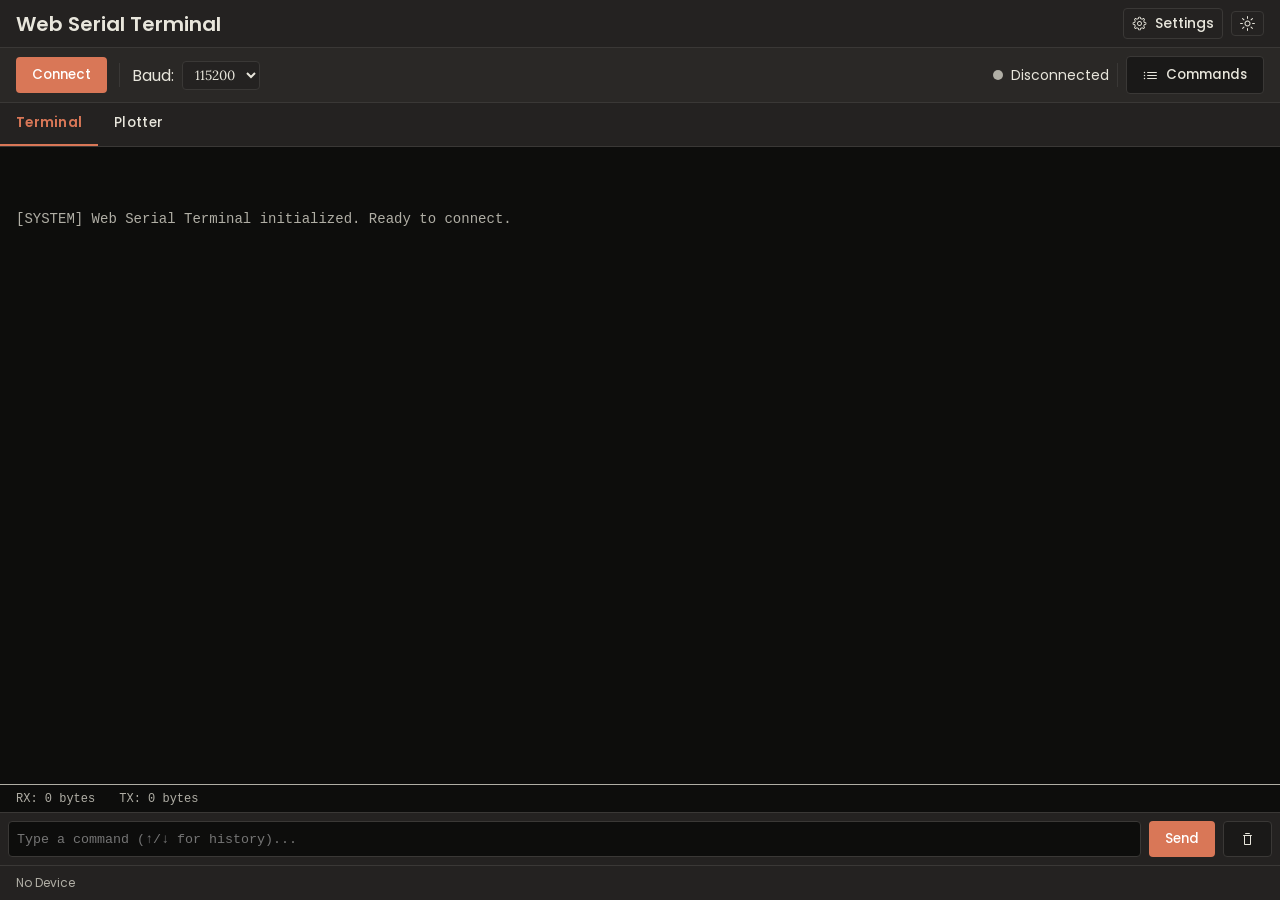
==== index.html @ 29dee123 "feat: add serial plotter functionality and theme toggle - Implemented a new PlotterRenderer class fo" ====
<!doctype html>
<html lang="en">
  <head>
    <meta charset="UTF-8" />
    <meta name="viewport" content="width=device-width, initial-scale=1.0" />
    <title>Web Serial Terminal</title>
    <link
      href="https://fonts.googleapis.com/css2?family=Lora:wght@400;500&family=Poppins:wght@400;500;600;700&display=swap"
      rel="stylesheet"
    />
    <link rel="stylesheet" href="styles/themes.css" />
    <link rel="stylesheet" href="styles/main.css" />

    <!-- PWA Manifest and Meta Tags -->
    <link rel="manifest" href="manifest.json" />
    <meta name="theme-color" content="#1a1a1a" />
    <meta
      name="description"
      content="A modern, browser-based terminal interface for serial communication using the Web Serial API"
    />
    <meta name="mobile-web-app-capable" content="yes" />
    <meta name="apple-mobile-web-app-capable" content="yes" />
    <meta
      name="apple-mobile-web-app-status-bar-style"
      content="black-translucent"
    />
    <meta name="apple-mobile-web-app-title" content="Serial Terminal" />

    <!-- Favicon Links -->
    <link rel="icon" type="image/x-icon" href="icons/favicon.ico" />
    <link
      rel="icon"
      type="image/png"
      sizes="16x16"
      href="icons/favicon-16x16.png"
    />
    <link
      rel="icon"
      type="image/png"
      sizes="32x32"
      href="icons/favicon-32x32.png"
    />
    <link rel="apple-touch-icon" href="icons/apple-touch-icon.png" />
    <link
      rel="icon"
      type="image/png"
      sizes="192x192"
      href="icons/android-chrome-192x192.png"
    />
    <link
      rel="icon"
      type="image/png"
      sizes="512x512"
      href="icons/android-chrome-512x512.png"
    />
  </head>
  <body>
    <div id="unsupported-banner" class="hidden">
      Sorry, your browser does not support the Web Serial API. Please use
      Chrome, Edge, or Opera on a desktop.
    </div>

    <div class="app-container">
      <!-- Header -->
      <header class="app-header">
        <div class="brand">
          <h1>Web Serial Terminal</h1>
        </div>
        <div class="header-actions">
          <!-- <button id="btn-install-pwa" title="Install App" class="hidden">
            ⬇️ Install
          </button> -->
          <button
            id="btn-settings-toggle"
            title="Toggle Settings"
            class="header-text-button"
          >
            <svg
              width="15"
              height="15"
              viewBox="0 0 15 15"
              fill="none"
              xmlns="http://www.w3.org/2000/svg"
            >
              <path
                d="M7.07095 0.650238C6.67391 0.650238 6.32977 0.925096 6.24198 1.31231L6.0039 2.36247C5.6249 2.47269 5.26335 2.62363 4.92436 2.81013L4.01335 2.23585C3.67748 2.02413 3.23978 2.07312 2.95903 2.35386L2.35294 2.95996C2.0722 3.2407 2.0232 3.6784 2.23493 4.01427L2.80942 4.92561C2.62307 5.2645 2.47227 5.62594 2.36216 6.00481L1.31209 6.24287C0.924883 6.33065 0.650024 6.6748 0.650024 7.07183V7.92897C0.650024 8.32601 0.924883 8.67015 1.31209 8.75794L2.36228 8.99603C2.47246 9.375 2.62335 9.73652 2.80979 10.0755L2.2354 10.9867C2.02367 11.3225 2.07267 11.7602 2.35341 12.041L2.95951 12.6471C3.24025 12.9278 3.67795 12.9768 4.01382 12.7651L4.92506 12.1907C5.26384 12.377 5.62516 12.5278 6.0039 12.6379L6.24198 13.6881C6.32977 14.0753 6.67391 14.3502 7.07095 14.3502H7.92809C8.32512 14.3502 8.66927 14.0753 8.75705 13.6881L8.99505 12.6383C9.37411 12.5282 9.73573 12.3773 10.0748 12.1909L10.986 12.7653C11.3218 12.977 11.7595 12.928 12.0403 12.6473L12.6464 12.0412C12.9271 11.7604 12.9761 11.3227 12.7644 10.9869L12.1902 10.076C12.3768 9.73688 12.5278 9.37515 12.638 8.99596L13.6879 8.75794C14.0751 8.67015 14.35 8.32601 14.35 7.92897V7.07183C14.35 6.6748 14.0751 6.33065 13.6879 6.24287L12.6381 6.00488C12.528 5.62578 12.3771 5.26414 12.1906 4.92507L12.7648 4.01407C12.9766 3.6782 12.9276 3.2405 12.6468 2.95975L12.0407 2.35366C11.76 2.07292 11.3223 2.02392 10.9864 2.23565L10.0755 2.80989C9.73622 2.62328 9.37437 2.47229 8.99505 2.36209L8.75705 1.31231C8.66927 0.925096 8.32512 0.650238 7.92809 0.650238H7.07095ZM4.92053 3.81251C5.44724 3.44339 6.05665 3.18424 6.71543 3.06839L7.07095 1.50024H7.92809L8.28355 3.06816C8.94267 3.18387 9.5524 3.44302 10.0794 3.81224L11.4397 2.9547L12.0458 3.56079L11.1882 4.92117C11.5573 5.44798 11.8164 6.0575 11.9321 6.71638L13.5 7.07183V7.92897L11.932 8.28444C11.8162 8.94342 11.557 9.55301 11.1878 10.0798L12.0453 11.4402L11.4392 12.0462L10.0787 11.1886C9.55192 11.5576 8.94241 11.8166 8.28355 11.9323L7.92809 13.5002H7.07095L6.71543 11.932C6.0569 11.8162 5.44772 11.5572 4.92116 11.1883L3.56055 12.046L2.95445 11.4399L3.81213 10.0794C3.4431 9.55266 3.18403 8.94326 3.06825 8.2845L1.50002 7.92897V7.07183L3.06818 6.71632C3.18388 6.05765 3.44283 5.44833 3.81171 4.92165L2.95398 3.561L3.56008 2.95491L4.92053 3.81251ZM9.02496 7.50008C9.02496 8.34226 8.34223 9.02499 7.50005 9.02499C6.65786 9.02499 5.97513 8.34226 5.97513 7.50008C5.97513 6.65789 6.65786 5.97516 7.50005 5.97516C8.34223 5.97516 9.02496 6.65789 9.02496 7.50008ZM9.92496 7.50008C9.92496 8.83932 8.83929 9.92499 7.50005 9.92499C6.1608 9.92499 5.07513 8.83932 5.07513 7.50008C5.07513 6.16084 6.1608 5.07516 7.50005 5.07516C8.83929 5.07516 9.92496 6.16084 9.92496 7.50008Z"
                fill="currentColor"
                fill-rule="evenodd"
                clip-rule="evenodd"
              ></path>
            </svg>
            <span>Settings</span>
          </button>
          <button
            id="btn-theme-toggle"
            class="icon-button theme-toggle"
            title="Toggle light/dark theme"
          >
            <svg
              width="15"
              height="15"
              viewBox="0 0 15 15"
              fill="none"
              xmlns="http://www.w3.org/2000/svg"
              class="theme-icon sun-icon"
            >
              <path
                d="M7.5 0C7.77614 0 8 0.223858 8 0.5V2.5C8 2.77614 7.77614 3 7.5 3C7.22386 3 7 2.77614 7 2.5V0.5C7 0.223858 7.22386 0 7.5 0ZM2.1967 2.1967C2.39196 2.00144 2.70854 2.00144 2.90381 2.1967L4.31802 3.61091C4.51328 3.80617 4.51328 4.12276 4.31802 4.31802C4.12276 4.51328 3.80617 4.51328 3.61091 4.31802L2.1967 2.90381C2.00144 2.70854 2.00144 2.39196 2.1967 2.1967ZM0.5 7C0.223858 7 0 7.22386 0 7.5C0 7.77614 0.223858 8 0.5 8H2.5C2.77614 8 3 7.77614 3 7.5C3 7.22386 2.77614 7 2.5 7H0.5ZM2.1967 12.8033C2.00144 12.608 2.00144 12.2915 2.1967 12.0962L3.61091 10.682C3.80617 10.4867 4.12276 10.4867 4.31802 10.682C4.51328 10.8772 4.51328 11.1938 4.31802 11.3891L2.90381 12.8033C2.70854 12.9986 2.39196 12.9986 2.1967 12.8033ZM12.5 7C12.2239 7 12 7.22386 12 7.5C12 7.77614 12.2239 8 12.5 8H14.5C14.7761 8 15 7.77614 15 7.5C15 7.22386 14.7761 7 14.5 7H12.5ZM10.682 4.31802C10.4867 4.12276 10.4867 3.80617 10.682 3.61091L12.0962 2.1967C12.2915 2.00144 12.608 2.00144 12.8033 2.1967C12.9986 2.39196 12.9986 2.70854 12.8033 2.90381L11.3891 4.31802C11.1938 4.51328 10.8772 4.51328 10.682 4.31802ZM8 12.5C8 12.2239 7.77614 12 7.5 12C7.22386 12 7 12.2239 7 12.5V14.5C7 14.7761 7.22386 15 7.5 15C7.77614 15 8 14.7761 8 14.5V12.5ZM10.682 10.682C10.8772 10.4867 11.1938 10.4867 11.3891 10.682L12.8033 12.0962C12.9986 12.2915 12.9986 12.608 12.8033 12.8033C12.608 12.9986 12.2915 12.9986 12.0962 12.8033L10.682 11.3891C10.4867 11.1938 10.4867 10.8772 10.682 10.682ZM5.5 7.5C5.5 6.39543 6.39543 5.5 7.5 5.5C8.60457 5.5 9.5 6.39543 9.5 7.5C9.5 8.60457 8.60457 9.5 7.5 9.5C6.39543 9.5 5.5 8.60457 5.5 7.5ZM7.5 4.5C5.84315 4.5 4.5 5.84315 4.5 7.5C4.5 9.15685 5.84315 10.5 7.5 10.5C9.15685 10.5 10.5 9.15685 10.5 7.5C10.5 5.84315 9.15685 4.5 7.5 4.5Z"
                fill="currentColor"
                fill-rule="evenodd"
                clip-rule="evenodd"
              ></path>
            </svg>
            <svg
              width="15"
              height="15"
              viewBox="0 0 15 15"
              fill="none"
              xmlns="http://www.w3.org/2000/svg"
              class="theme-icon moon-icon hidden"
            >
              <path
                d="M2.89998 0.499976C2.89998 0.279062 2.72089 0.0999756 2.49998 0.0999756C2.27906 0.0999756 2.09998 0.279062 2.09998 0.499976V1.09998H1.49998C1.27906 1.09998 1.09998 1.27906 1.09998 1.49998C1.09998 1.72089 1.27906 1.89998 1.49998 1.89998H2.09998V2.49998C2.09998 2.72089 2.27906 2.89998 2.49998 2.89998C2.72089 2.89998 2.89998 2.72089 2.89998 2.49998V1.89998H3.49998C3.72089 1.89998 3.89998 1.72089 3.89998 1.49998C3.89998 1.27906 3.72089 1.09998 3.49998 1.09998H2.89998V0.499976ZM5.89998 3.49998C5.89998 3.27906 5.72089 3.09998 5.49998 3.09998C5.27906 3.09998 5.09998 3.27906 5.09998 3.49998V4.09998H4.49998C4.27906 4.09998 4.09998 4.27906 4.09998 4.49998C4.09998 4.72089 4.27906 4.89998 4.49998 4.89998H5.09998V5.49998C5.09998 5.72089 5.27906 5.89998 5.49998 5.89998C5.72089 5.89998 5.89998 5.72089 5.89998 5.49998V4.89998H6.49998C6.72089 4.89998 6.89998 4.72089 6.89998 4.49998C6.89998 4.27906 6.72089 4.09998 6.49998 4.09998H5.89998V3.49998ZM1.89998 6.49998C1.89998 6.27906 1.72089 6.09998 1.49998 6.09998C1.27906 6.09998 1.09998 6.27906 1.09998 6.49998V7.09998H0.499976C0.279062 7.09998 0.0999756 7.27906 0.0999756 7.49998C0.0999756 7.72089 0.279062 7.89998 0.499976 7.89998H1.09998V8.49998C1.09998 8.72089 1.27906 8.89997 1.49998 8.89997C1.72089 8.89997 1.89998 8.72089 1.89998 8.49998V7.89998H2.49998C2.72089 7.89998 2.89998 7.72089 2.89998 7.49998C2.89998 7.27906 2.72089 7.09998 2.49998 7.09998H1.89998V6.49998ZM8.54406 0.98184L8.24618 0.941586C8.03275 0.917676 7.90692 1.1655 8.02936 1.34194C8.17013 1.54479 8.29981 1.75592 8.41754 1.97445C8.91878 2.90485 9.20322 3.96932 9.20322 5.10022C9.20322 8.37201 6.82247 11.0878 3.69887 11.6097C3.45736 11.65 3.20988 11.6772 2.96008 11.6906C2.74563 11.702 2.62729 11.9535 2.77721 12.1072C2.84551 12.1773 2.91535 12.2458 2.98667 12.3128L3.05883 12.3795L3.31883 12.6045L3.50684 12.7532L3.62796 12.8433L3.81491 12.9742L3.99079 13.089C4.11175 13.1651 4.23536 13.2375 4.36157 13.3059L4.62496 13.4412L4.88553 13.5607L5.18837 13.6828L5.43169 13.7686C5.56564 13.8128 5.70149 13.8529 5.83857 13.8885C5.94262 13.9155 6.04767 13.9401 6.15405 13.9622C6.27993 13.9883 6.40713 14.0109 6.53544 14.0298L6.85241 14.0685L7.11934 14.0892C7.24637 14.0965 7.37436 14.1002 7.50322 14.1002C11.1483 14.1002 14.1032 11.1453 14.1032 7.50023C14.1032 7.25044 14.0893 7.00389 14.0623 6.76131L14.0255 6.48407C13.991 6.26083 13.9453 6.04129 13.8891 5.82642C13.8213 5.56709 13.7382 5.31398 13.6409 5.06881L13.5279 4.80132L13.4507 4.63542L13.3766 4.48666C13.2178 4.17773 13.0353 3.88295 12.8312 3.60423L12.6782 3.40352L12.4793 3.16432L12.3157 2.98361L12.1961 2.85951L12.0355 2.70246L11.8134 2.50184L11.4925 2.24191L11.2483 2.06498L10.9562 1.87446L10.6346 1.68894L10.3073 1.52378L10.1938 1.47176L9.95488 1.3706L9.67791 1.2669L9.42566 1.1846L9.10075 1.09489L8.83599 1.03486L8.54406 0.98184ZM10.4032 5.30023C10.4032 4.27588 10.2002 3.29829 9.83244 2.40604C11.7623 3.28995 13.1032 5.23862 13.1032 7.50023C13.1032 10.593 10.596 13.1002 7.50322 13.1002C6.63646 13.1002 5.81597 12.9036 5.08355 12.5522C6.5419 12.0941 7.81081 11.2082 8.74322 10.0416C8.87963 10.2284 9.10028 10.3497 9.34928 10.3497C9.76349 10.3497 10.0993 10.0139 10.0993 9.59971C10.0993 9.24256 9.84965 8.94373 9.51535 8.86816C9.57741 8.75165 9.63653 8.63334 9.6926 8.51332C9.88358 8.63163 10.1088 8.69993 10.35 8.69993C11.0403 8.69993 11.6 8.14028 11.6 7.44993C11.6 6.75976 11.0406 6.20024 10.3505 6.19993C10.3853 5.90487 10.4032 5.60464 10.4032 5.30023Z"
                fill="currentColor"
                fill-rule="evenodd"
                clip-rule="evenodd"
              ></path>
            </svg>
          </button>
        </div>
      </header>

      <!-- Connection Bar -->
      <section class="connection-bar">
        <div class="connection-controls">
          <button id="btn-connect" class="primary">Connect</button>
          <button id="btn-disconnect" class="danger hidden">Disconnect</button>
          <span class="divider"></span>
          <div class="setting-group">
            <label for="baud-rate">Baud:</label>
            <select id="baud-rate">
              <option value="9600">9600</option>
              <option value="19200">19200</option>
              <option value="38400">38400</option>
              <option value="57600">57600</option>
              <option value="115200" selected>115200</option>
            </select>
          </div>
        </div>
        <div class="connection-status">
          <span id="status-indicator" class="status-dot offline"></span>
          <span id="status-text">Disconnected</span>
          <span class="divider"></span>
          <button
            id="btn-commands-toggle"
            class="secondary header-text-button"
            title="Toggle Quick Commands"
          >
            <svg
              width="15"
              height="15"
              viewBox="0 0 15 15"
              fill="none"
              xmlns="http://www.w3.org/2000/svg"
            >
              <path
                d="M1.5 5.25C1.91421 5.25 2.25 4.91421 2.25 4.5C2.25 4.08579 1.91421 3.75 1.5 3.75C1.08579 3.75 0.75 4.08579 0.75 4.5C0.75 4.91421 1.08579 5.25 1.5 5.25ZM4 4.5C4 4.22386 4.22386 4 4.5 4H13.5C13.7761 4 14 4.22386 14 4.5C14 4.77614 13.7761 5 13.5 5H4.5C4.22386 5 4 4.77614 4 4.5ZM4.5 7C4.22386 7 4 7.22386 4 7.5C4 7.77614 4.22386 8 4.5 8H13.5C13.7761 8 14 7.77614 14 7.5C14 7.22386 13.7761 7 13.5 7H4.5ZM4.5 10C4.22386 10 4 10.2239 4 10.5C4 10.7761 4.22386 11 4.5 11H13.5C13.7761 11 14 10.7761 14 10.5C14 10.2239 13.7761 10 13.5 10H4.5ZM2.25 7.5C2.25 7.91421 1.91421 8.25 1.5 8.25C1.08579 8.25 0.75 7.91421 0.75 7.5C0.75 7.08579 1.08579 6.75 1.5 6.75C1.91421 6.75 2.25 7.08579 2.25 7.5ZM1.5 11.25C1.91421 11.25 2.25 10.9142 2.25 10.5C2.25 10.0858 1.91421 9.75 1.5 9.75C1.08579 9.75 0.75 10.0858 0.75 10.5C0.75 10.9142 1.08579 11.25 1.5 11.25Z"
                fill="currentColor"
                fill-rule="evenodd"
                clip-rule="evenodd"
              ></path>
            </svg>
            <span>Commands</span>
          </button>
        </div>
      </section>

      <!-- Main Body -->
      <div class="app-body">
        <!-- Left Command Panel (Hidden by default or togglable) -->
        <aside id="panel-commands" class="side-panel hidden">
          <div class="panel-header">
            <h3>Quick Commands</h3>
            <button
              id="btn-add-command"
              class="icon-button"
              title="Add Command"
            >
              <svg
                width="15"
                height="15"
                viewBox="0 0 15 15"
                fill="none"
                xmlns="http://www.w3.org/2000/svg"
              >
                <path
                  d="M8 2.75C8 2.47386 7.77614 2.25 7.5 2.25C7.22386 2.25 7 2.47386 7 2.75V7H2.75C2.47386 7 2.25 7.22386 2.25 7.5C2.25 7.77614 2.47386 8 2.75 8H7V12.25C7 12.5261 7.22386 12.75 7.5 12.75C7.77614 12.75 8 12.5261 8 12.25V8H12.25C12.5261 8 12.75 7.77614 12.75 7.5C12.75 7.22386 12.5261 7 12.25 7H8V2.75Z"
                  fill="currentColor"
                  fill-rule="evenodd"
                  clip-rule="evenodd"
                ></path>
              </svg>
            </button>
          </div>
          <div id="commands-list" class="commands-list">
            <!-- Commands inserted here via JS -->
          </div>
        </aside>

        <!-- Terminal Area -->
        <main class="terminal-area">
          <div class="view-tabs" role="tablist" aria-label="Output Views">
            <button
              id="tab-terminal"
              class="view-tab active"
              role="tab"
              aria-selected="true"
            >
              Terminal
            </button>
            <button
              id="tab-plotter"
              class="view-tab"
              role="tab"
              aria-selected="false"
            >
              Plotter
            </button>
          </div>

          <div id="terminal-view" class="output-view">
            <div id="terminal-output" class="terminal-output">
              <div class="terminal-content"></div>
            </div>
            <div class="terminal-stats">
              <span>RX: <span id="rx-bytes-terminal">0</span> bytes</span>
              <span>TX: <span id="tx-bytes-terminal">0</span> bytes</span>
            </div>

            <!-- Modern Mode Input -->
            <div id="modern-input-area" class="input-area modern-only">
              <input
                type="text"
                id="terminal-input"
                placeholder="Type a command (↑/↓ for history)..."
                autocomplete="off"
                spellcheck="false"
              />
              <button id="btn-send" class="primary">Send</button>
              <button id="btn-clear" class="secondary" title="Clear Terminal">
                <svg
                  width="15"
                  height="15"
                  viewBox="0 0 15 15"
                  fill="none"
                  xmlns="http://www.w3.org/2000/svg"
                >
                  <path
                    d="M5.5 1C5.22386 1 5 1.22386 5 1.5C5 1.77614 5.22386 2 5.5 2H9.5C9.77614 2 10 1.77614 10 1.5C10 1.22386 9.77614 1 9.5 1H5.5ZM3 3.5C3 3.22386 3.22386 3 3.5 3H5H10H11.5C11.7761 3 12 3.22386 12 3.5C12 3.77614 11.7761 4 11.5 4H11V12C11 12.5523 10.5523 13 10 13H5C4.44772 13 4 12.5523 4 12V4L3.5 4C3.22386 4 3 3.77614 3 3.5ZM5 4H10V12H5V4Z"
                    fill="currentColor"
                    fill-rule="evenodd"
                    clip-rule="evenodd"
                  ></path>
                </svg>
              </button>
            </div>
          </div>

          <div id="plotter-view" class="output-view hidden">
            <div class="plotter-toolbar">
              <div id="plotter-legend" class="plotter-legend"></div>
              <span id="plotter-live-badge" class="plotter-live-badge live"
                >LIVE</span
              >
              <label class="toggle-label" for="plotter-interpolate">
                Interpolate
                <span class="toggle-switch">
                  <input type="checkbox" id="plotter-interpolate" />
                  <span class="toggle-slider"></span>
                </span>
              </label>
              <button id="btn-plotter-run" class="plotter-run-btn">RUN</button>
              <button
                id="btn-plotter-clear"
                class="icon-button plotter-clear-btn"
                title="Clear plotter data"
              >
                <svg
                  width="15"
                  height="15"
                  viewBox="0 0 15 15"
                  fill="none"
                  xmlns="http://www.w3.org/2000/svg"
                >
                  <path
                    d="M4.85355 2.14645C5.04882 2.34171 5.04882 2.65829 4.85355 2.85355L3.70711 4H9C11.4853 4 13.5 6.01472 13.5 8.5C13.5 10.9853 11.4853 13 9 13H5C4.72386 13 4.5 12.7761 4.5 12.5C4.5 12.2239 4.72386 12 5 12H9C10.933 12 12.5 10.433 12.5 8.5C12.5 6.567 10.933 5 9 5H3.70711L4.85355 6.14645C5.04882 6.34171 5.04882 6.65829 4.85355 6.85355C4.65829 7.04882 4.34171 7.04882 4.14645 6.85355L2.14645 4.85355C1.95118 4.65829 1.95118 4.34171 2.14645 4.14645L4.14645 2.14645C4.34171 1.95118 4.65829 1.95118 4.85355 2.14645Z"
                    fill="currentColor"
                    fill-rule="evenodd"
                    clip-rule="evenodd"
                  ></path>
                </svg>
              </button>
              <button
                id="btn-plotter-reset"
                class="icon-button plotter-reset-btn"
                title="Reset view (double-click canvas)"
              >
                <svg
                  width="15"
                  height="15"
                  viewBox="0 0 15 15"
                  fill="none"
                  xmlns="http://www.w3.org/2000/svg"
                >
                  <path
                    d="M9.94969 7.49989C9.94969 8.85288 8.85288 9.94969 7.49989 9.94969C6.14691 9.94969 5.0501 8.85288 5.0501 7.49989C5.0501 6.14691 6.14691 5.0501 7.49989 5.0501C8.85288 5.0501 9.94969 6.14691 9.94969 7.49989ZM10.8632 8C10.6213 9.64055 9.20764 10.8997 7.49989 10.8997C5.79214 10.8997 4.37847 9.64055 4.13662 8H0.5C0.223858 8 0 7.77614 0 7.5C0 7.22386 0.223858 7 0.5 7H4.13659C4.37835 5.35935 5.79206 4.1001 7.49989 4.1001C9.20772 4.1001 10.6214 5.35935 10.8632 7H14.5C14.7761 7 15 7.22386 15 7.5C15 7.77614 14.7761 8 14.5 8H10.8632Z"
                    fill="currentColor"
                    fill-rule="evenodd"
                    clip-rule="evenodd"
                  ></path>
                </svg>
              </button>
            </div>
            <div class="plotter-canvas-wrap">
              <canvas id="plotter-canvas"></canvas>
            </div>
          </div>
        </main>

        <!-- Right Settings Panel -->
        <aside id="panel-settings" class="side-panel hidden">
          <div class="panel-header">
            <h3>Settings</h3>
            <button id="btn-close-settings" class="icon-button">X</button>
          </div>

          <div class="settings-form">
            <h4>Serial Configuration</h4>
            <div class="form-group">
              <label for="data-bits">Data Bits</label>
              <select id="data-bits">
                <option value="7">7</option>
                <option value="8" selected>8</option>
              </select>
            </div>
            <div class="form-group">
              <label for="stop-bits">Stop Bits</label>
              <select id="stop-bits">
                <option value="1" selected>1</option>
                <option value="2">2</option>
              </select>
            </div>
            <div class="form-group">
              <label for="parity">Parity</label>
              <select id="parity">
                <option value="none" selected>None</option>
                <option value="even">Even</option>
                <option value="odd">Odd</option>
              </select>
            </div>
            <div class="form-group">
              <label for="flow-control">Flow Control</label>
              <select id="flow-control">
                <option value="none" selected>None</option>
                <option value="hardware">Hardware</option>
              </select>
            </div>

            <h4>Terminal Behavior</h4>
            <div class="form-group">
              <label for="terminal-mode">Mode</label>
              <select id="terminal-mode">
                <option value="modern" selected>Modern</option>
                <option value="traditional">Traditional</option>
              </select>
            </div>
            <div class="form-group">
              <label for="line-ending">Line Ending (TX)</label>
              <select id="line-ending">
                <option value="\n">LF (\n)</option>
                <option value="\r\n" selected>CR+LF (\r\n)</option>
                <option value="\r">CR (\r)</option>
                <option value="">None</option>
              </select>
            </div>
            <div class="form-checkbox">
              <input type="checkbox" id="local-echo" checked />
              <label for="local-echo">Local Echo</label>
            </div>

            <div class="control-actions">
              <button id="btn-send-ctrl-c" class="secondary">
                Send Ctrl+C
              </button>
              <button id="btn-send-ctrl-z" class="secondary">
                Send Ctrl+Z
              </button>
            </div>
          </div>
        </aside>
      </div>

      <!-- Footer -->
      <footer class="app-footer">
        <div class="port-info" id="port-info">No Device</div>
      </footer>
    </div>

    <!-- Scripts -->
    <script src="js/config.js"></script>
    <script src="js/serial-manager.js"></script>
    <script src="js/terminal-renderer.js"></script>
    <script src="js/input-handler.js"></script>
    <script src="js/plotter.js"></script>
    <script src="js/app.js"></script>

    <!-- Service Worker Registration -->
    <script>
      if ("serviceWorker" in navigator) {
        window.addEventListener("load", () => {
          navigator.serviceWorker
            .register("service-worker.js")
            .then((registration) => {
              console.log(
                "[PWA] Service Worker registered successfully:",
                registration,
              );
            })
            .catch((error) => {
              console.warn("[PWA] Service Worker registration failed:", error);
            });
        });
      }
    </script>
  </body>
</html>
---- styles/themes.css ----
/* Anthropic Brand Color Palette */
:root {
    /* Primary/Neutral Colors */
    --bg-base: #faf9f5;
    --bg-surface: #ffffff;
    --bg-panel: #f0ede3;
    --border-color: #b0aea5;
    /*#e8e6dc;*/
    --text-main: #141413;
    --text-muted: #b0aea5;

    /* Accent Colors */
    --accent-primary: #d97757;
    --accent-primary-hover: #c56340;
    --accent-danger: #d97757;
    --accent-danger-hover: #c56340;

    /* Status Colors */
    --status-online: #788c5d;
    --status-offline: #b0aea5;
    --status-error: #d97757;

    /* Secondary Accents */
    /* --accent-secondary: #6a9bcc;
    --accent-tertiary: #788c5d; */
    --accent-run: #21b8b1;
    --accent-run-hover: #1ca6a0;

    /* Terminal/Code Colors */
    --term-bg: #1a1918;
    --term-text: #e8e6dc;
    --term-prompt: #d97757;
    --term-sys: #b0aea5;
    --term-err: #d97757;

    /* Plotter Colors (light theme) */
    --plotter-bg: #faf9f5;
    --plotter-grid: rgba(5, 5, 5, 0.15);
    --plotter-axis: rgba(80, 70, 60, 0.35);
    --plotter-label: #6b6860;
    --plotter-crosshair: rgba(0, 0, 0, 0.25);
    --plotter-tooltip-bg: rgba(255, 252, 245, 0.96);
    --plotter-tooltip-border: rgba(80, 70, 60, 0.25);
    --plotter-tooltip-text: #141413;
    --plotter-dot-stroke: rgba(240, 237, 227, 0.95);

    /* Plotter Toolbar (light theme) */
    --plotter-toolbar-bg: #f0ede3;
    --plotter-toolbar-text: #6b6860;
    --plotter-toolbar-item-text: #6b6860;
    --plotter-toolbar-border: rgba(80, 70, 60, 0.08);
    --plotter-canvas-wrap-bg: #f0ede3;
}

[data-theme="dark"] {
    /* Primary/Neutral Colors */
    --bg-base: #1a1918;
    --bg-surface: #242221;
    --bg-panel: #2a2826;
    --border-color: #3a3836;
    --text-main: #e8e6dc;
    --text-muted: #b0aea5;

    /* Terminal/Code Colors */
    --term-bg: #0d0d0c;
    --term-text: #e8e6dc;

    /* Plotter Colors (dark theme) */
    --plotter-bg: #1a1918;
    --plotter-grid: rgba(205, 220, 227, 0.14);
    --plotter-axis: rgba(205, 220, 227, 0.3);
    --plotter-label: #9eb0b6;
    --plotter-crosshair: rgba(255, 255, 255, 0.28);
    --plotter-tooltip-bg: rgba(8, 12, 16, 0.92);
    --plotter-tooltip-border: rgba(205, 220, 227, 0.18);
    --plotter-tooltip-text: #cfdbe1;
    --plotter-dot-stroke: rgba(15, 23, 30, 0.95);

    /* Plotter Toolbar (dark theme) */
    --plotter-toolbar-bg: #2a2826;
    --plotter-toolbar-text: #dde7e9;
    --plotter-toolbar-item-text: #d4dcde;
    --plotter-toolbar-border: rgba(255, 255, 255, 0.08);
    --plotter-canvas-wrap-bg: #0f171e;
}

/* Base Terminal Colors (used for ANSI rendering) */
:root {
    --ansi-black: #000000;
    --ansi-red: #cd3131;
    --ansi-green: #0dbc79;
    --ansi-yellow: #e5e510;
    --ansi-blue: #2472c8;
    --ansi-magenta: #bc3fbc;
    --ansi-cyan: #11a8cd;
    --ansi-white: #e5e5e5;

    --ansi-bright-black: #666666;
    --ansi-bright-red: #f14c4c;
    --ansi-bright-green: #23d18b;
    --ansi-bright-yellow: #f5f543;
    --ansi-bright-blue: #3b8eea;
    --ansi-bright-magenta: #d670d6;
    --ansi-bright-cyan: #29b8db;
    --ansi-bright-white: #e5e5e5;
}
---- styles/main.css ----
* {
    box-sizing: border-box;
    margin: 0;
    padding: 0;
    -webkit-font-smoothing: antialiased;
    -moz-osx-font-smoothing: grayscale;
}

body {
    font-family: 'Poppins', Arial, sans-serif;
    font-weight: 400;
    background-color: var(--bg-base);
    color: var(--text-main);
    height: 100vh;
    overflow: hidden;
}

.hidden {
    display: none !important;
}

/* Unsupported Banner */
#unsupported-banner {
    background-color: var(--accent-danger);
    color: white;
    text-align: center;
    padding: 1rem;
    font-weight: bold;
}

/* Base App Layout */
.app-container {
    display: flex;
    flex-direction: column;
    height: 100vh;
}

/* Header */
.app-header {
    display: flex;
    justify-content: space-between;
    align-items: center;
    background-color: var(--bg-surface);
    border-bottom: 1px solid var(--border-color);
    padding: 0.5rem 1rem;
}

.brand h1 {
    font-family: 'Poppins', Arial, sans-serif;
    font-weight: 600;
    font-size: 1.25rem;
}

.header-actions {
    display: flex;
    align-items: center;
    gap: 0.5rem;
}

.header-actions button {
    background: transparent;
    border: 1px solid var(--border-color);
    color: var(--text-main);
    padding: 0.25rem 0.5rem;
    border-radius: 4px;
    cursor: pointer;
    font-size: 0.875rem;
}

.header-actions button:not(.theme-toggle):hover {
    background-color: var(--bg-panel);
}

.header-text-button {
    display: flex;
    align-items: center;
    gap: 0.5rem;
    border: 1px solid var(--border-color);
}

.header-text-button span {
    display: none;
}

@media (min-width: 768px) {
    .header-text-button span {
        display: inline;
    }
}

/* Connection Bar */
.connection-bar {
    display: flex;
    justify-content: space-between;
    align-items: center;
    background-color: var(--bg-panel);
    border-bottom: 1px solid var(--border-color);
    padding: 0.5rem 1rem;
    flex-wrap: wrap;
    /* responsive */
    gap: 0.5rem;
}

.connection-controls {
    display: flex;
    align-items: center;
    gap: 0.75rem;
}

button {
    font-family: 'Poppins', Arial, sans-serif;
    font-weight: 500;
    padding: 0.5rem 1rem;
    border-radius: 4px;
    border: none;
    cursor: pointer;
    display: flex;
    align-items: center;
    justify-content: center;
    gap: 0.5rem;
}

button.primary {
    background-color: var(--accent-primary);
    color: white;
}

button.primary:hover {
    background-color: var(--accent-primary-hover);
}

button.danger {
    background-color: var(--accent-danger);
    color: white;
}

button.danger:hover {
    background-color: var(--accent-danger-hover);
}

button.secondary {
    background-color: var(--bg-base);
    color: var(--text-main);
    border: 1px solid var(--border-color);
}

button.secondary:hover {
    background-color: var(--bg-surface);
}

button:disabled,
select:disabled,
input:disabled {
    opacity: 0.5;
    cursor: not-allowed;
}

.divider {
    height: 1.5rem;
    width: 1px;
    background-color: var(--border-color);
}

.setting-group {
    display: flex;
    align-items: center;
    gap: 0.5rem;
}

select {
    font-family: 'Lora', Georgia, serif;
    padding: 0.25rem 0.5rem;
    background-color: var(--bg-surface);
    color: var(--text-main);
    border: 1px solid var(--border-color);
    border-radius: 4px;
}

.connection-status {
    display: flex;
    align-items: center;
    gap: 0.5rem;
    font-size: 0.875rem;
}

.status-dot {
    width: 10px;
    height: 10px;
    border-radius: 50%;
}

.status-dot.online {
    background-color: var(--status-online);
}

.status-dot.offline {
    background-color: var(--status-offline);
}

.status-dot.error {
    background-color: var(--status-error);
}

/* Main Body Layout */
.app-body {
    flex: 1;
    display: flex;
    min-height: 0;
    /* allows flex children to shrink */
    position: relative;
}

/* Side Panels */
.side-panel {
    width: 250px;
    background-color: var(--bg-surface);
    border-left: 1px solid var(--border-color);
    border-right: 1px solid var(--border-color);
    display: flex;
    flex-direction: column;
    overflow-y: auto;
    flex-shrink: 0;
}

#panel-commands {
    border-left: none;
    /* Leftmost panel */
}

#panel-settings {
    border-right: none;
    /* Rightmost panel */
}

/* On mobile, panels might float over or collapse entirely. 
   We will just hide them generally on small screens if needed. */
@media (max-width: 768px) {
    .app-body {
        position: relative;
    }

    .side-panel {
        position: absolute;
        top: 0;
        bottom: 0;
        z-index: 10;
        height: 100%;
        box-shadow: 0 0 10px rgba(0, 0, 0, 0.5);
    }

    #panel-commands {
        left: 0;
    }

    #panel-settings {
        right: 0;
    }
}

.panel-header {
    display: flex;
    justify-content: space-between;
    align-items: center;
    padding: 1rem;
    border-bottom: 1px solid var(--border-color);
}

.panel-header h3 {
    font-family: 'Poppins', Arial, sans-serif;
    font-weight: 600;
    font-size: 1rem;
}

.icon-button {
    background: transparent;
    border: none;
    color: var(--text-muted);
    font-size: 1.1rem;
    padding: 0.25rem;
}

.icon-button:hover {
    /* background-color: var(--accent-primary); */
    color: whitesmoke;
}

.theme-toggle:hover {
    background-color: var(--accent-primary);
    color: #ffffff;
    border-color: var(--accent-primary);
}

/* Forms within Settings */
.settings-form {
    padding: 1rem;
}

.settings-form h4 {
    font-family: 'Poppins', Arial, sans-serif;
    font-weight: 600;
    margin: 1rem 0 0.5rem;
    font-size: 0.875rem;
    color: var(--text-muted);
    text-transform: uppercase;
}

.settings-form h4:first-child {
    margin-top: 0;
}

.form-group {
    display: flex;
    justify-content: space-between;
    align-items: center;
    margin-bottom: 0.75rem;
}

.form-checkbox {
    display: flex;
    align-items: center;
    gap: 0.5rem;
    margin-bottom: 0.75rem;
}

.control-actions {
    display: flex;
    flex-direction: column;
    gap: 0.5rem;
    margin-top: 1.5rem;
}

/* Commands List */
.commands-list {
    padding: 0.5rem;
    display: flex;
    flex-direction: column;
    gap: 0.5rem;
}

.command-item {
    display: flex;
    justify-content: space-between;
    background-color: var(--bg-panel);
    border: 1px solid var(--border-color);
    padding: 0.5rem;
    border-radius: 4px;
    align-items: center;
    word-break: break-all;
}

.command-item .cmd-name {
    font-weight: 500;
    cursor: pointer;
    flex: 1;
}

.command-item .cmd-name:hover {
    color: var(--accent-primary);
}

/* Terminal Area */
.terminal-area {
    flex: 1;
    min-height: 0;
    display: flex;
    flex-direction: column;
    background-color: var(--term-bg);
    min-width: 0;
}

.view-tabs {
    display: flex;
    align-items: center;
    background-color: var(--bg-surface);
    border-bottom: 1px solid var(--border-color);
    flex-shrink: 0;
}

.view-tab {
    border: none;
    border-bottom: 2px solid transparent;
    border-radius: 0;
    background: transparent;
    color: var(--text-main);
    padding: 0.65rem 1rem;
    font-size: 0.85rem;
    letter-spacing: 0.02em;
}

.view-tab:hover {
    background-color: var(--bg-panel);
}

.view-tab.active {
    border-bottom-color: var(--accent-primary);
    color: var(--accent-primary);
    font-weight: 600;
}

.output-view {
    flex: 1;
    min-height: 0;
    display: flex;
    flex-direction: column;
}

.terminal-output {
    flex: 1;
    min-height: 0;
    overflow-y: auto;
    padding: 1rem;
    font-family: 'Consolas', 'Courier New', monospace;
    font-size: 0.875rem;
    color: var(--term-text);
    white-space: pre-wrap;
    word-wrap: break-word;
    outline: none;
}

.terminal-content {
    /* grows naturally with content */
    user-select: text;
    cursor: text;
}

.terminal-stats {
    padding: 0.4rem 1rem;
    border-top: 1px solid var(--term-sys);
    background-color: var(--term-bg);
    color: var(--term-sys);
    font-size: 0.75rem;
    font-family: 'Consolas', 'Courier New', monospace;
    display: flex;
    gap: 1.5rem;
    flex-shrink: 0;
}

/* Focus state for traditional mode */
.terminal-output.traditional-mode.focused {
    box-shadow: inset 0 0 0 1px var(--term-prompt);
}

.cursor-block {
    display: inline-block;
    width: 0.5em;
    height: 1em;
    background-color: var(--term-text);
    vertical-align: middle;
    animation: blink 1s step-end infinite;
}

@keyframes blink {

    0%,
    100% {
        opacity: 1;
    }

    50% {
        opacity: 0;
    }
}

.log-sys {
    color: var(--term-sys);
}

.log-err {
    color: var(--term-err);
}

.log-prompt {
    color: var(--term-prompt);
}

/* Terminal Modern Input */
.input-area {
    display: flex;
    padding: 0.5rem;
    background-color: var(--bg-surface);
    border-top: 1px solid var(--border-color);
    gap: 0.5rem;
}

.input-area input {
    flex: 1;
    padding: 0.5rem;
    background-color: var(--term-bg);
    color: var(--term-text);
    border: 1px solid var(--border-color);
    border-radius: 4px;
    font-family: 'Consolas', 'Courier New', monospace;
}

.input-area input:focus {
    outline: none;
    border-color: var(--accent-primary);
}

/* Footer */
.app-footer {
    display: flex;
    justify-content: space-between;
    background-color: var(--bg-surface);
    border-top: 1px solid var(--border-color);
    padding: 0.5rem 1rem;
    font-size: 0.75rem;
    color: var(--text-muted);
}

.plotter-toolbar {
    display: flex;
    align-items: center;
    gap: 0.75rem;
    padding: 0.5rem 0.75rem;
    background-color: var(--plotter-toolbar-bg);
    color: var(--plotter-toolbar-text);
    border-bottom: 1px solid var(--plotter-toolbar-border);
    flex-wrap: wrap;
    flex-shrink: 0;
}

.plotter-legend {
    display: flex;
    align-items: center;
    gap: 0.65rem;
    flex: 1;
    min-width: 0;
    flex-wrap: wrap;
}

.legend-item {
    display: inline-flex;
    align-items: center;
    gap: 0.35rem;
    font-size: 0.9rem;
    color: var(--plotter-toolbar-item-text);
}

.legend-item input[type="checkbox"] {
    width: 14px;
    height: 14px;
    cursor: pointer;
}

.legend-item span {
    user-select: none;
}

.toggle-label {
    display: inline-flex;
    align-items: center;
    gap: 0.45rem;
    color: var(--plotter-toolbar-item-text);
    font-size: 0.95rem;
}

.toggle-switch {
    position: relative;
    width: 44px;
    height: 24px;
}

.toggle-switch input {
    position: absolute;
    opacity: 0;
    width: 0;
    height: 0;
}

.toggle-slider {
    position: absolute;
    inset: 0;
    background-color: #6f7c7f;
    border-radius: 999px;
    cursor: pointer;
    transition: background-color 0.2s ease;
}

.toggle-slider::before {
    content: "";
    position: absolute;
    width: 18px;
    height: 18px;
    left: 3px;
    top: 3px;
    border-radius: 50%;
    background-color: #ffffff;
    transition: transform 0.2s ease;
}

.toggle-switch input:checked+.toggle-slider {
    background-color: var(--accent-primary);
}

.toggle-switch input:checked+.toggle-slider::before {
    transform: translateX(20px);
}

.plotter-run-btn {
    background-color: var(--accent-primary);
    color: #ffffff;
    font-weight: 700;
    border: none;
    min-width: 92px;
    border-radius: 999px;
}

.plotter-run-btn:hover {
    background-color: var(--accent-primary-hover);
}

.plotter-run-btn.paused {
    background-color: var(--accent-danger);
    color: #ffffff;
}

.plotter-clear-btn {
    color: var(--plotter-toolbar-item-text);
    border: 1px solid var(--plotter-toolbar-border);
    border-radius: 6px;
    min-width: 36px;
    min-height: 32px;
}

.plotter-clear-btn:hover {
    background-color: var(--accent-primary);
    color: #ffffff;
    border-color: var(--accent-primary);
}

.plotter-reset-btn {
    color: var(--plotter-toolbar-item-text);
    border: 1px solid var(--plotter-toolbar-border);
    border-radius: 6px;
    min-width: 36px;
    min-height: 32px;
}

.plotter-reset-btn:hover {
    background-color: var(--accent-primary);
    color: #ffffff;
    border-color: var(--accent-primary);
}

.plotter-live-badge {
    font-size: 0.7rem;
    font-weight: 700;
    letter-spacing: 0.06em;
    padding: 2px 8px;
    border-radius: 999px;
    border: 1px solid transparent;
    user-select: none;
    flex-shrink: 0;
}

.plotter-live-badge.live {
    background-color: var(--accent-run);
    color: #062324;
}

.plotter-live-badge.paused {
    background-color: transparent;
    color: var(--plotter-label);
    border-color: rgba(158, 176, 182, 0.4);
}

.plotter-canvas-wrap {
    flex: 1;
    min-height: 0;
    background-color: var(--plotter-canvas-wrap-bg);
}

#plotter-canvas {
    display: block;
    width: 100%;
    height: 100%;
    cursor: grab;
}

#plotter-canvas.dragging {
    cursor: grabbing;
}
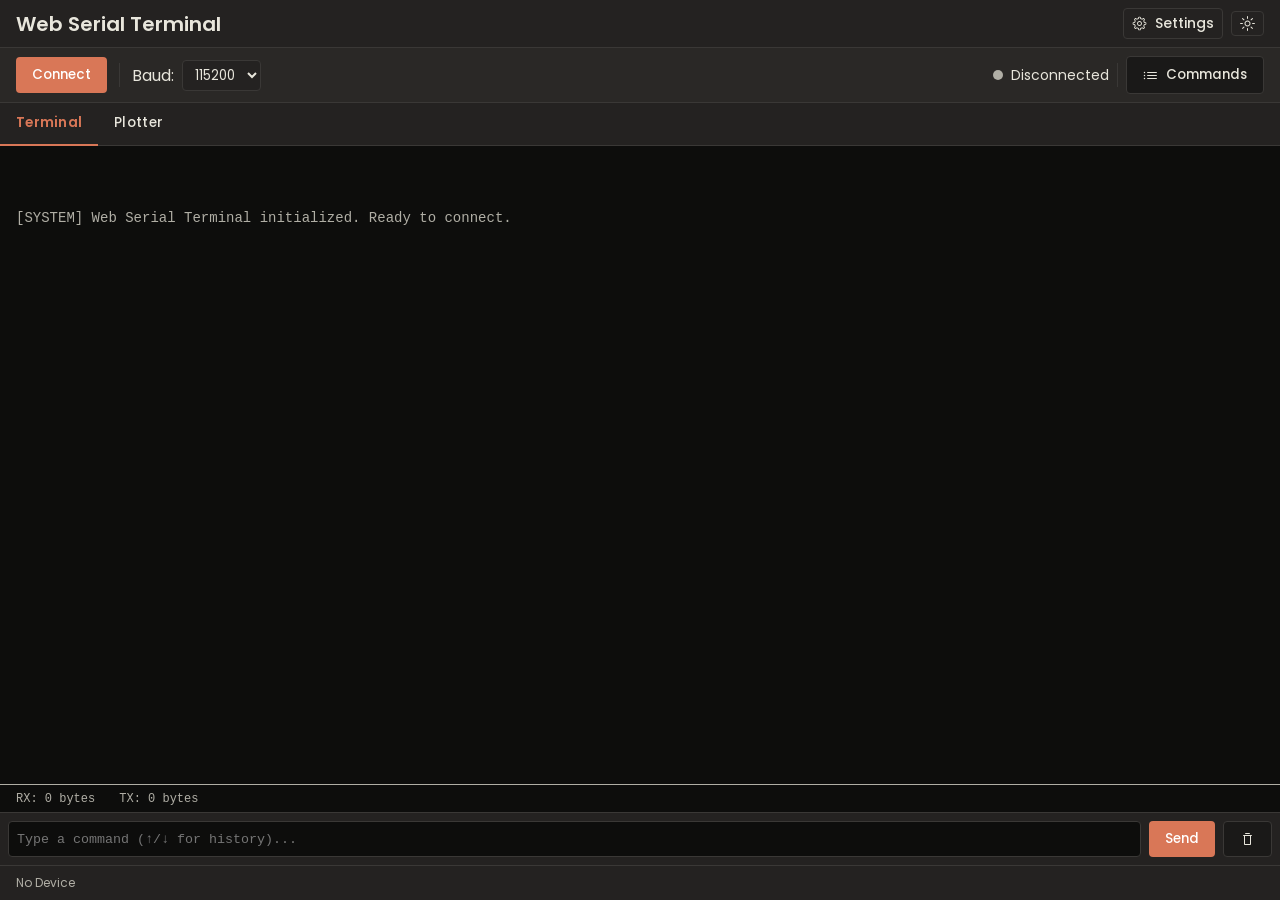
==== commit e827a167: "fix: update font families in HTML and CSS for consistency" ====
--- a/index.html
+++ b/index.html
@@ -5,7 +5,7 @@
     <meta name="viewport" content="width=device-width, initial-scale=1.0" />
     <title>Web Serial Terminal</title>
     <link
-      href="https://fonts.googleapis.com/css2?family=Lora:wght@400;500&family=Poppins:wght@400;500;600;700&display=swap"
+      href="https://fonts.googleapis.com/css2?family=Poppins:wght@400;500;600;700&display=swap"
       rel="stylesheet"
     />
     <link rel="stylesheet" href="styles/themes.css" />
--- a/styles/main.css
+++ b/styles/main.css
@@ -168,7 +168,7 @@
 }
 
 select {
-    font-family: 'Lora', Georgia, serif;
+    font-family: 'Inter', 'Poppins', Arial, sans-serif;
     padding: 0.25rem 0.5rem;
     background-color: var(--bg-surface);
     color: var(--text-main);
@@ -370,7 +370,7 @@
 
 .view-tabs {
     display: flex;
-    align-items: center;
+    align-items: flex-end;
     background-color: var(--bg-surface);
     border-bottom: 1px solid var(--border-color);
     flex-shrink: 0;
@@ -385,6 +385,7 @@
     padding: 0.65rem 1rem;
     font-size: 0.85rem;
     letter-spacing: 0.02em;
+    margin-bottom: -1px;
 }
 
 .view-tab:hover {
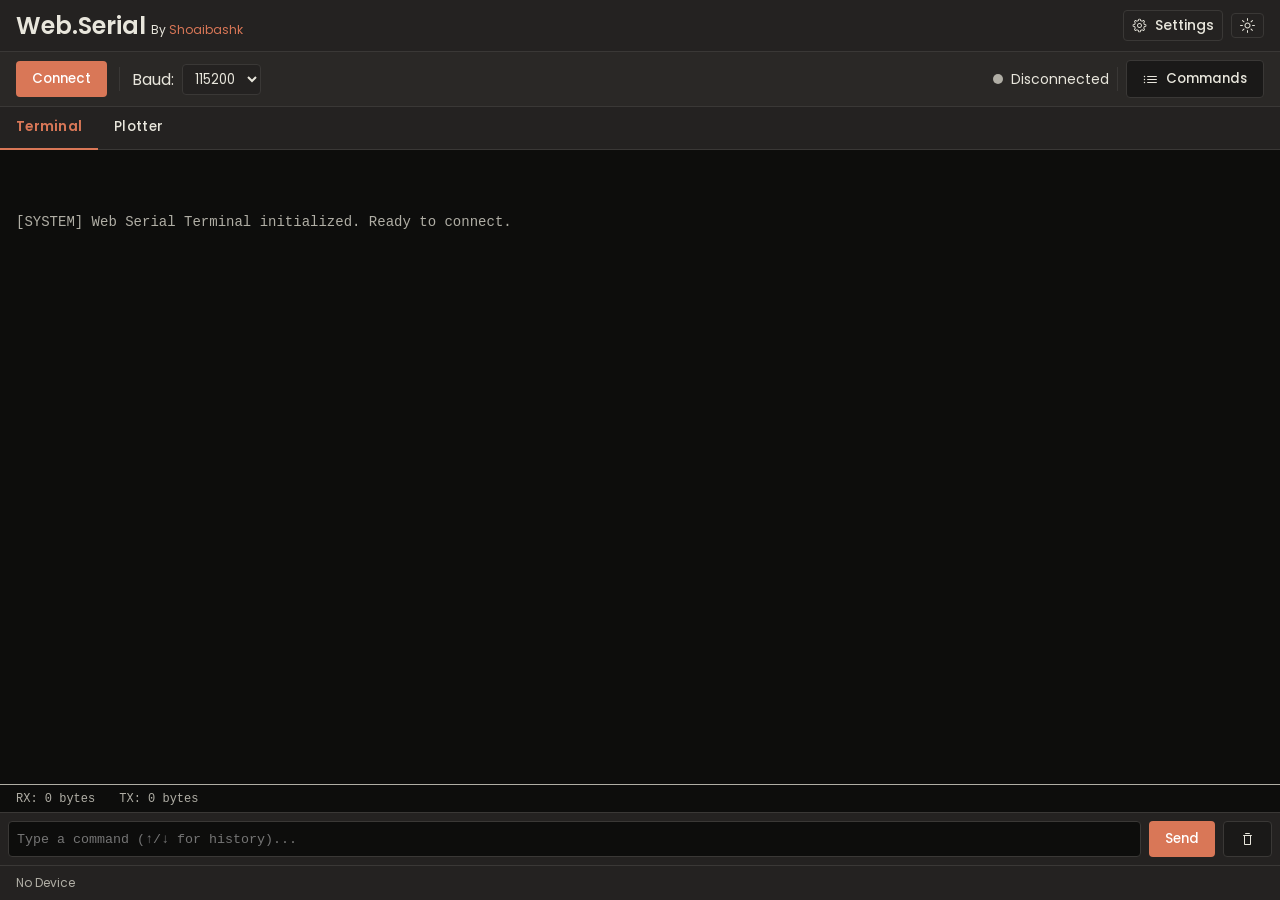
==== commit 1f78ebe3: "feat: enhance header with brand links and styling for improved visibility" ====
--- a/index.html
+++ b/index.html
@@ -64,7 +64,17 @@
       <!-- Header -->
       <header class="app-header">
         <div class="brand">
-          <h1>Web Serial Terminal</h1>
+          <h1>
+            <a href="https://github.com/Shoaibashk/web.serial" target="_blank"
+              >Web.Serial</a
+            >
+          </h1>
+          <span class="brand-sub"
+            >By
+            <a href="https://github.com/shoaibashk" target="_blank"
+              >Shoaibashk</a
+            >
+          </span>
         </div>
         <div class="header-actions">
           <!-- <button id="btn-install-pwa" title="Install App" class="hidden">
--- a/styles/main.css
+++ b/styles/main.css
@@ -45,10 +45,44 @@
     padding: 0.5rem 1rem;
 }
 
+/* Brand (header title + author) */
+.brand {
+    display: flex;
+    align-items: baseline;
+    gap: 0.3rem;
+}
+
+.brand-sub {
+    font-size: 0.75rem;
+    line-height: 1;
+    color: var(--text-main);
+}
+
+.brand-sub a {
+    color: var(--accent-primary);
+    text-decoration: none;
+}
+
 .brand h1 {
     font-family: 'Poppins', Arial, sans-serif;
     font-weight: 600;
-    font-size: 1.25rem;
+    margin: 0;
+    font-size: 1.50rem;
+}
+
+.brand h1 a {
+    color: var(--text-main);
+    text-decoration: none;
+}
+
+.brand h1 a:hover,
+.brand h1 a:focus {
+    color: var(--text-main);
+    text-decoration: none;
+}
+
+.brand h1 a:visited {
+    color: var(--text-main);
 }
 
 .header-actions {
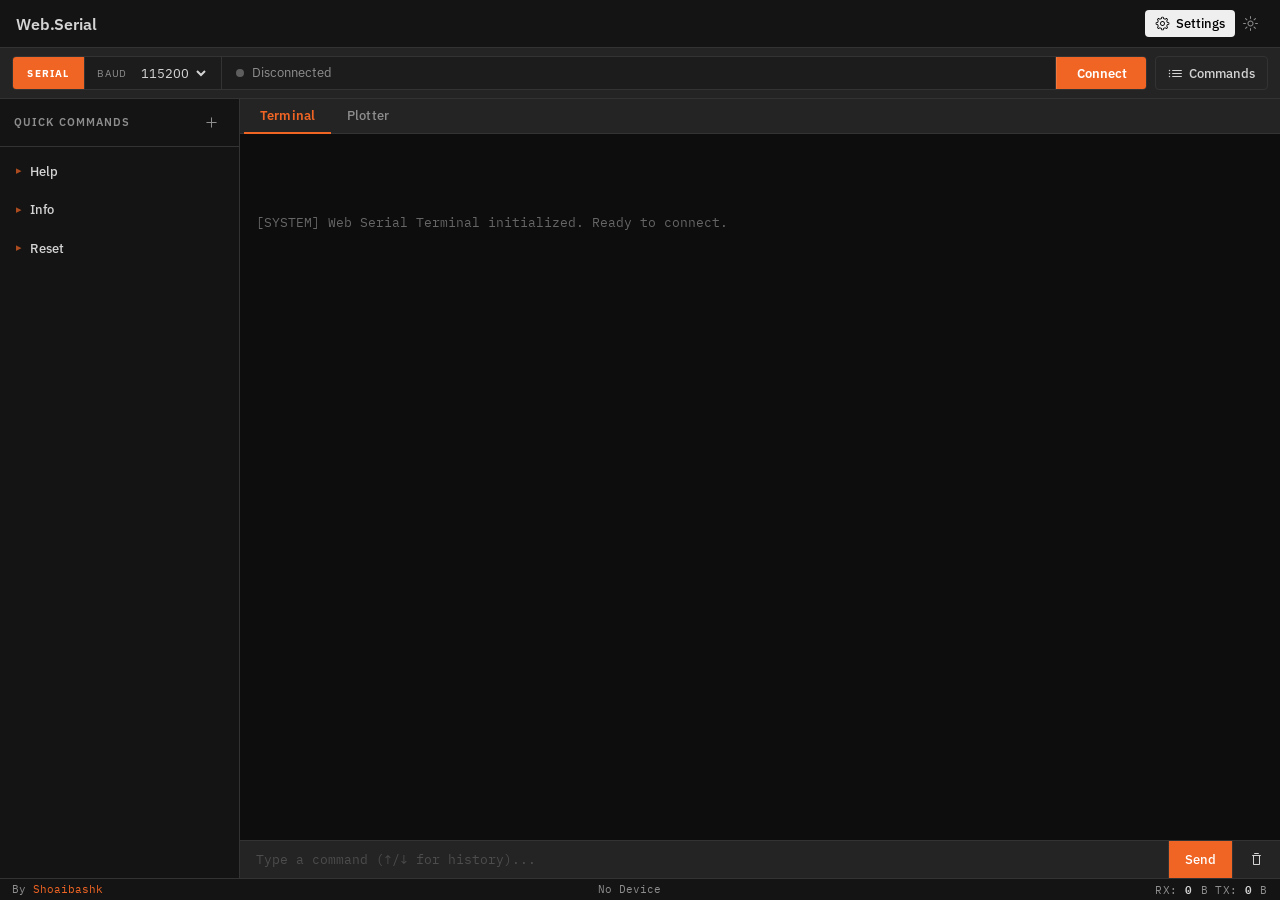
==== commit 9f2b39a1: "Refactor UI elements and styles for improved layout and responsiveness; update color scheme to enhan" ====
--- a/index.html
+++ b/index.html
@@ -1,11 +1,11 @@
 <!doctype html>
-<html lang="en">
+<html lang="en" data-theme="dark">
   <head>
     <meta charset="UTF-8" />
     <meta name="viewport" content="width=device-width, initial-scale=1.0" />
     <title>Web Serial Terminal</title>
     <link
-      href="https://fonts.googleapis.com/css2?family=Poppins:wght@400;500;600;700&display=swap"
+      href="https://fonts.googleapis.com/css2?family=IBM+Plex+Sans:wght@400;500;600&family=IBM+Plex+Mono:wght@400;500&display=swap"
       rel="stylesheet"
     />
     <link rel="stylesheet" href="styles/themes.css" />
@@ -69,12 +69,7 @@
               >Web.Serial</a
             >
           </h1>
-          <span class="brand-sub"
-            >By
-            <a href="https://github.com/shoaibashk" target="_blank"
-              >Shoaibashk</a
-            >
-          </span>
+          <!-- author credit moved to footer -->
         </div>
         <div class="header-actions">
           <!-- <button id="btn-install-pwa" title="Install App" class="hidden">
@@ -140,14 +135,12 @@
         </div>
       </header>
 
-      <!-- Connection Bar -->
+      <!-- Connection Bar (Request Bar) -->
       <section class="connection-bar">
-        <div class="connection-controls">
-          <button id="btn-connect" class="primary">Connect</button>
-          <button id="btn-disconnect" class="danger hidden">Disconnect</button>
-          <span class="divider"></span>
-          <div class="setting-group">
-            <label for="baud-rate">Baud:</label>
+        <div class="request-url-bar">
+          <span class="method-badge">SERIAL</span>
+          <div class="baud-group">
+            <span class="baud-label">Baud</span>
             <select id="baud-rate">
               <option value="9600">9600</option>
               <option value="19200">19200</option>
@@ -156,11 +149,18 @@
               <option value="115200" selected>115200</option>
             </select>
           </div>
+          <div class="connection-status-inline">
+            <span id="status-indicator" class="status-dot offline"></span>
+            <span id="status-text">Disconnected</span>
+          </div>
+          <div class="request-actions">
+            <button id="btn-disconnect" class="danger hidden">
+              Disconnect
+            </button>
+            <button id="btn-connect" class="primary send-btn">Connect</button>
+          </div>
         </div>
-        <div class="connection-status">
-          <span id="status-indicator" class="status-dot offline"></span>
-          <span id="status-text">Disconnected</span>
-          <span class="divider"></span>
+        <div class="navbar-secondary">
           <button
             id="btn-commands-toggle"
             class="secondary header-text-button"
@@ -188,7 +188,7 @@
       <!-- Main Body -->
       <div class="app-body">
         <!-- Left Command Panel (Hidden by default or togglable) -->
-        <aside id="panel-commands" class="side-panel hidden">
+        <aside id="panel-commands" class="side-panel">
           <div class="panel-header">
             <h3>Quick Commands</h3>
             <button
@@ -239,12 +239,10 @@
           </div>
 
           <div id="terminal-view" class="output-view">
+            <!-- <div class="response-meta"> -->
+            <!-- </div> -->
             <div id="terminal-output" class="terminal-output">
               <div class="terminal-content"></div>
-            </div>
-            <div class="terminal-stats">
-              <span>RX: <span id="rx-bytes-terminal">0</span> bytes</span>
-              <span>TX: <span id="tx-bytes-terminal">0</span> bytes</span>
             </div>
 
             <!-- Modern Mode Input -->
@@ -410,9 +408,26 @@
         </aside>
       </div>
 
-      <!-- Footer -->
+      <!-- Status Bar -->
       <footer class="app-footer">
-        <div class="port-info" id="port-info">No Device</div>
+        <span
+          >By
+          <a
+            href="https://github.com/shoaibashk"
+            target="_blank"
+            style="text-decoration: none; color: var(--accent-primary)"
+            >Shoaibashk</a
+          ></span
+        >
+        <span id="footer-port-info" class="footer-port-info">No Device</span>
+        <div class="footer-stats">
+          <span class="stat-item"
+            >RX: <span id="footer-rx-bytes">0</span> B</span
+          >
+          <span class="stat-item"
+            >TX: <span id="footer-tx-bytes">0</span> B</span
+          >
+        </div>
       </footer>
     </div>
 
--- a/styles/themes.css
+++ b/styles/themes.css
@@ -1,90 +1,126 @@
-/* Anthropic Brand Color Palette */
+/* =====================================================
+   Web Serial Terminal — Design Tokens
+   Postman-inspired color system
+   :root      = Light theme (default CSS base)
+   [data-theme="dark"] = Dark theme (app default via HTML attr)
+   ===================================================== */
+
+/* === LIGHT THEME (CSS base) === */
 :root {
-    /* Primary/Neutral Colors */
-    --bg-base: #faf9f5;
+    /* Backgrounds */
+    --bg-base: #f5f5f5;
     --bg-surface: #ffffff;
-    --bg-panel: #f0ede3;
-    --border-color: #b0aea5;
-    /*#e8e6dc;*/
-    --text-main: #141413;
-    --text-muted: #b0aea5;
+    --bg-panel: #f0f0f0;
+    --bg-elevated: #ebebeb;
+    --bg-input: #ffffff;
+    --bg-sidebar: #fafafa;
+    --border-color: #e0e0e0;
+    --border-subtle: #efefef;
 
-    /* Accent Colors */
-    --accent-primary: #d97757;
-    --accent-primary-hover: #c56340;
-    --accent-danger: #d97757;
-    --accent-danger-hover: #c56340;
+    /* Text */
+    --text-main: #191919;
+    --text-muted: #6e6e6e;
+    --text-placeholder: #a0a0a0;
 
-    /* Status Colors */
-    --status-online: #788c5d;
-    --status-offline: #b0aea5;
-    --status-error: #d97757;
+    /* Accent — Postman Orange */
+    --accent-primary: #f06524;
+    --accent-primary-hover: #e05510;
+    --accent-primary-dim: rgba(240, 101, 36, 0.08);
 
-    /* Secondary Accents */
-    /* --accent-secondary: #6a9bcc;
-    --accent-tertiary: #788c5d; */
-    --accent-run: #21b8b1;
-    --accent-run-hover: #1ca6a0;
+    /* Danger */
+    --accent-danger: #ee3442;
+    --accent-danger-hover: #c62333;
 
-    /* Terminal/Code Colors */
-    --term-bg: #1a1918;
-    --term-text: #e8e6dc;
-    --term-prompt: #d97757;
-    --term-sys: #b0aea5;
-    --term-err: #d97757;
+    /* Status */
+    --status-online: #1a7f37;
+    --status-offline: #9e9e9e;
+    --status-error: #ee3442;
 
-    /* Plotter Colors (light theme) */
-    --plotter-bg: #faf9f5;
-    --plotter-grid: rgba(5, 5, 5, 0.15);
-    --plotter-axis: rgba(80, 70, 60, 0.35);
-    --plotter-label: #6b6860;
-    --plotter-crosshair: rgba(0, 0, 0, 0.25);
-    --plotter-tooltip-bg: rgba(255, 252, 245, 0.96);
-    --plotter-tooltip-border: rgba(80, 70, 60, 0.25);
-    --plotter-tooltip-text: #141413;
-    --plotter-dot-stroke: rgba(240, 237, 227, 0.95);
+    /* Run/Live (plotter) */
+    --accent-run: #1a7f37;
+    --accent-run-hover: #156d2f;
 
-    /* Plotter Toolbar (light theme) */
-    --plotter-toolbar-bg: #f0ede3;
-    --plotter-toolbar-text: #6b6860;
-    --plotter-toolbar-item-text: #6b6860;
-    --plotter-toolbar-border: rgba(80, 70, 60, 0.08);
-    --plotter-canvas-wrap-bg: #f0ede3;
+    /* Terminal — stays dark in both themes */
+    --term-bg: #111111;
+    --term-text: #d4d4d4;
+    --term-prompt: #f06524;
+    --term-sys: #6e6e6e;
+    --term-err: #f85149;
+
+    /* Plotter (light) */
+    --plotter-bg: #f8f8f8;
+    --plotter-grid: rgba(0, 0, 0, 0.07);
+    --plotter-axis: rgba(0, 0, 0, 0.2);
+    --plotter-label: #6e6e6e;
+    --plotter-crosshair: rgba(0, 0, 0, 0.2);
+    --plotter-tooltip-bg: rgba(255, 255, 255, 0.96);
+    --plotter-tooltip-border: rgba(0, 0, 0, 0.12);
+    --plotter-tooltip-text: #191919;
+    --plotter-dot-stroke: rgba(250, 250, 250, 0.95);
+    --plotter-toolbar-bg: #f0f0f0;
+    --plotter-toolbar-text: #191919;
+    --plotter-toolbar-item-text: #6e6e6e;
+    --plotter-toolbar-border: rgba(0, 0, 0, 0.08);
+    --plotter-canvas-wrap-bg: #f0f0f0;
 }
 
+/* === DARK THEME (App default — applied via data-theme="dark" on <html>) === */
 [data-theme="dark"] {
-    /* Primary/Neutral Colors */
-    --bg-base: #1a1918;
-    --bg-surface: #242221;
-    --bg-panel: #2a2826;
-    --border-color: #3a3836;
-    --text-main: #e8e6dc;
-    --text-muted: #b0aea5;
+    /* Backgrounds */
+    --bg-base: #1c1c1c;
+    --bg-surface: #242424;
+    --bg-panel: #2a2a2a;
+    --bg-elevated: #2f2f2f;
+    --bg-input: #1c1c1c;
+    --bg-sidebar: #141414;
+    --border-color: #333333;
+    --border-subtle: #2a2a2a;
 
-    /* Terminal/Code Colors */
-    --term-bg: #0d0d0c;
-    --term-text: #e8e6dc;
+    /* Text */
+    --text-main: #d4d4d4;
+    --text-muted: #8e8e8e;
+    --text-placeholder: #4d4d4d;
 
-    /* Plotter Colors (dark theme) */
-    --plotter-bg: #1a1918;
-    --plotter-grid: rgba(205, 220, 227, 0.14);
-    --plotter-axis: rgba(205, 220, 227, 0.3);
-    --plotter-label: #9eb0b6;
-    --plotter-crosshair: rgba(255, 255, 255, 0.28);
-    --plotter-tooltip-bg: rgba(8, 12, 16, 0.92);
-    --plotter-tooltip-border: rgba(205, 220, 227, 0.18);
-    --plotter-tooltip-text: #cfdbe1;
-    --plotter-dot-stroke: rgba(15, 23, 30, 0.95);
+    /* Accent dim shift for dark */
+    --accent-primary-dim: rgba(240, 101, 36, 0.12);
 
-    /* Plotter Toolbar (dark theme) */
-    --plotter-toolbar-bg: #2a2826;
-    --plotter-toolbar-text: #dde7e9;
-    --plotter-toolbar-item-text: #d4dcde;
+    /* Danger */
+    --accent-danger: #f85149;
+    --accent-danger-hover: #da3633;
+
+    /* Status */
+    --status-online: #3fb950;
+    --status-offline: #5e5e5e;
+    --status-error: #f85149;
+
+    /* Run/Live */
+    --accent-run: #3fb950;
+    --accent-run-hover: #2ea043;
+
+    /* Terminal */
+    --term-bg: #0d0d0d;
+    --term-text: #d4d4d4;
+    --term-sys: #666666;
+    --term-err: #f85149;
+
+    /* Plotter (dark) */
+    --plotter-bg: #141414;
+    --plotter-grid: rgba(255, 255, 255, 0.07);
+    --plotter-axis: rgba(255, 255, 255, 0.2);
+    --plotter-label: #8e8e8e;
+    --plotter-crosshair: rgba(255, 255, 255, 0.25);
+    --plotter-tooltip-bg: rgba(20, 20, 20, 0.96);
+    --plotter-tooltip-border: rgba(255, 255, 255, 0.12);
+    --plotter-tooltip-text: #d4d4d4;
+    --plotter-dot-stroke: rgba(20, 20, 20, 0.95);
+    --plotter-toolbar-bg: #1e1e1e;
+    --plotter-toolbar-text: #d4d4d4;
+    --plotter-toolbar-item-text: #a0a0a0;
     --plotter-toolbar-border: rgba(255, 255, 255, 0.08);
-    --plotter-canvas-wrap-bg: #0f171e;
+    --plotter-canvas-wrap-bg: #141414;
 }
 
-/* Base Terminal Colors (used for ANSI rendering) */
+/* === ANSI Terminal Colors (both themes) === */
 :root {
     --ansi-black: #000000;
     --ansi-red: #cd3131;
--- a/styles/main.css
+++ b/styles/main.css
@@ -1,3 +1,9 @@
+/* =====================================================
+   Web Serial Terminal — Main Styles
+   Postman-inspired developer tool aesthetic
+   Font: IBM Plex Sans (UI) + IBM Plex Mono (terminal)
+   ===================================================== */
+
 * {
     box-sizing: border-box;
     margin: 0;
@@ -6,56 +12,97 @@
     -moz-osx-font-smoothing: grayscale;
 }
 
+:root {
+    --font-ui: 'IBM Plex Sans', 'Segoe UI', system-ui, sans-serif;
+    --font-mono: 'IBM Plex Mono', 'Consolas', 'Courier New', monospace;
+    --radius-sm: 3px;
+    --radius-md: 4px;
+    --radius-lg: 6px;
+    --transition: 150ms ease;
+}
+
 body {
-    font-family: 'Poppins', Arial, sans-serif;
+    font-family: var(--font-ui);
     font-weight: 400;
+    font-size: 13px;
     background-color: var(--bg-base);
     color: var(--text-main);
     height: 100vh;
     overflow: hidden;
+    line-height: 1.5;
 }
 
 .hidden {
     display: none !important;
 }
 
-/* Unsupported Banner */
+/* === UNSUPPORTED BANNER === */
 #unsupported-banner {
     background-color: var(--accent-danger);
     color: white;
     text-align: center;
-    padding: 1rem;
-    font-weight: bold;
-}
-
-/* Base App Layout */
+    padding: 0.625rem 1rem;
+    font-weight: 600;
+    font-size: 0.8125rem;
+}
+
+/* === APP CONTAINER === */
 .app-container {
     display: flex;
     flex-direction: column;
     height: 100vh;
 }
 
-/* Header */
+/* ==========================================
+   HEADER
+   ========================================== */
 .app-header {
     display: flex;
     justify-content: space-between;
     align-items: center;
-    background-color: var(--bg-surface);
+    background-color: var(--bg-sidebar);
     border-bottom: 1px solid var(--border-color);
-    padding: 0.5rem 1rem;
-}
-
-/* Brand (header title + author) */
+    padding: 0 1rem;
+    height: 48px;
+    flex-shrink: 0;
+    gap: 0.5rem;
+}
+
 .brand {
     display: flex;
-    align-items: baseline;
-    gap: 0.3rem;
+    align-items: center;
+    gap: 0.5rem;
+    min-width: 0;
+}
+
+.brand h1 {
+    font-family: var(--font-ui);
+    font-weight: 600;
+    font-size: 1rem;
+    letter-spacing: -0.01em;
+    margin: 0;
+    white-space: nowrap;
+}
+
+.brand h1 a {
+    color: var(--text-main);
+    text-decoration: none;
+    transition: color var(--transition);
+}
+
+.brand h1 a:hover {
+    color: var(--accent-primary);
+}
+
+.brand h1 a:visited {
+    color: var(--text-main);
 }
 
 .brand-sub {
     font-size: 0.75rem;
+    color: var(--text-muted);
+    white-space: nowrap;
     line-height: 1;
-    color: var(--text-main);
 }
 
 .brand-sub a {
@@ -63,100 +110,37 @@
     text-decoration: none;
 }
 
-.brand h1 {
-    font-family: 'Poppins', Arial, sans-serif;
-    font-weight: 600;
-    margin: 0;
-    font-size: 1.50rem;
-}
-
-.brand h1 a {
-    color: var(--text-main);
-    text-decoration: none;
-}
-
-.brand h1 a:hover,
-.brand h1 a:focus {
-    color: var(--text-main);
-    text-decoration: none;
-}
-
-.brand h1 a:visited {
-    color: var(--text-main);
-}
-
 .header-actions {
     display: flex;
     align-items: center;
-    gap: 0.5rem;
-}
-
-.header-actions button {
-    background: transparent;
-    border: 1px solid var(--border-color);
-    color: var(--text-main);
-    padding: 0.25rem 0.5rem;
-    border-radius: 4px;
-    cursor: pointer;
-    font-size: 0.875rem;
-}
-
-.header-actions button:not(.theme-toggle):hover {
-    background-color: var(--bg-panel);
-}
-
-.header-text-button {
-    display: flex;
-    align-items: center;
-    gap: 0.5rem;
-    border: 1px solid var(--border-color);
-}
-
-.header-text-button span {
-    display: none;
-}
-
-@media (min-width: 768px) {
-    .header-text-button span {
-        display: inline;
-    }
-}
-
-/* Connection Bar */
-.connection-bar {
-    display: flex;
-    justify-content: space-between;
-    align-items: center;
-    background-color: var(--bg-panel);
-    border-bottom: 1px solid var(--border-color);
-    padding: 0.5rem 1rem;
-    flex-wrap: wrap;
-    /* responsive */
-    gap: 0.5rem;
-}
-
-.connection-controls {
-    display: flex;
-    align-items: center;
-    gap: 0.75rem;
-}
-
+    gap: 0.125rem;
+    flex-shrink: 0;
+}
+
+/* ==========================================
+   BUTTONS
+   ========================================== */
 button {
-    font-family: 'Poppins', Arial, sans-serif;
+    font-family: var(--font-ui);
     font-weight: 500;
-    padding: 0.5rem 1rem;
-    border-radius: 4px;
+    font-size: 13px;
+    padding: 0.4rem 0.875rem;
+    border-radius: var(--radius-md);
     border: none;
     cursor: pointer;
-    display: flex;
+    display: inline-flex;
     align-items: center;
     justify-content: center;
-    gap: 0.5rem;
+    gap: 0.375rem;
+    transition: background-color var(--transition), color var(--transition),
+        border-color var(--transition), opacity var(--transition);
+    white-space: nowrap;
+    line-height: 1;
 }
 
 button.primary {
     background-color: var(--accent-primary);
-    color: white;
+    color: #ffffff;
 }
 
 button.primary:hover {
@@ -165,7 +149,7 @@
 
 button.danger {
     background-color: var(--accent-danger);
-    color: white;
+    color: #ffffff;
 }
 
 button.danger:hover {
@@ -173,26 +157,242 @@
 }
 
 button.secondary {
-    background-color: var(--bg-base);
+    background-color: transparent;
     color: var(--text-main);
     border: 1px solid var(--border-color);
 }
 
 button.secondary:hover {
-    background-color: var(--bg-surface);
+    background-color: var(--bg-elevated);
+    border-color: var(--text-muted);
 }
 
 button:disabled,
 select:disabled,
 input:disabled {
-    opacity: 0.5;
+    opacity: 0.4;
     cursor: not-allowed;
+    pointer-events: none;
+}
+
+.icon-button {
+    background: transparent;
+    border: none;
+    color: var(--text-muted);
+    padding: 0.375rem;
+    border-radius: var(--radius-md);
+    font-size: 1rem;
+    line-height: 1;
+}
+
+.icon-button:hover {
+    color: var(--text-main);
+    background-color: var(--bg-elevated);
+}
+
+.theme-toggle:hover {
+    color: var(--accent-primary);
+    background-color: var(--accent-primary-dim);
+}
+
+.header-text-button {
+    display: inline-flex;
+    align-items: center;
+    gap: 0.375rem;
+    padding: 0.375rem 0.625rem;
+    font-size: 0.8125rem;
+    border-radius: var(--radius-md);
+}
+
+@media (max-width: 768px) {
+    .header-text-button span {
+        display: none;
+    }
+}
+
+/* ==========================================
+   INPUTS & SELECTS
+   ========================================== */
+input,
+select {
+    font-family: var(--font-ui);
+    font-size: 13px;
+    background-color: var(--bg-input);
+    color: var(--text-main);
+    border: 1px solid var(--border-color);
+    border-radius: var(--radius-md);
+    padding: 0.375rem 0.5rem;
+    transition: border-color var(--transition), box-shadow var(--transition);
+    outline: none;
+}
+
+input:focus,
+select:focus {
+    border-color: var(--accent-primary);
+    box-shadow: 0 0 0 2px var(--accent-primary-dim);
+}
+
+input::placeholder {
+    color: var(--text-placeholder);
+}
+
+/* ==========================================
+   CONNECTION BAR  —  Postman "Request Bar"
+   ========================================== */
+.connection-bar {
+    display: flex;
+    align-items: center;
+    background-color: var(--bg-surface);
+    border-bottom: 1px solid var(--border-color);
+    padding: 0.5rem 0.75rem;
+    gap: 0.5rem;
+    flex-shrink: 0;
+}
+
+/* Pill-shaped URL bar container */
+.request-url-bar {
+    flex: 1;
+    display: flex;
+    align-items: stretch;
+    border: 1px solid var(--border-color);
+    border-radius: var(--radius-md);
+    overflow: hidden;
+    background-color: var(--bg-input);
+    min-width: 0;
+    transition: border-color var(--transition), box-shadow var(--transition);
+    min-height: 34px;
+}
+
+.request-url-bar:focus-within {
+    border-color: var(--accent-primary);
+    box-shadow: 0 0 0 2px var(--accent-primary-dim);
+}
+
+/* SERIAL method badge — analogue of GET/POST method selector */
+.method-badge {
+    background-color: var(--accent-primary);
+    color: #ffffff;
+    font-weight: 700;
+    font-size: 0.625rem;
+    letter-spacing: 0.12em;
+    padding: 0 0.9rem;
+    white-space: nowrap;
+    flex-shrink: 0;
+    font-family: var(--font-ui);
+    display: flex;
+    align-items: center;
+    user-select: none;
+}
+
+/* Baud rate selector inside the bar */
+.baud-group {
+    display: flex;
+    align-items: center;
+    gap: 0.375rem;
+    padding: 0 0.75rem;
+    border-left: 1px solid var(--border-color);
+    flex-shrink: 0;
+    background-color: transparent;
+}
+
+.baud-label {
+    font-size: 0.625rem;
+    color: var(--text-muted);
+    text-transform: uppercase;
+    letter-spacing: 0.08em;
+    white-space: nowrap;
+    user-select: none;
+}
+
+.baud-group select {
+    border: none;
+    border-radius: 0;
+    background: var(--bg-input);
+    padding: 0.375rem 0.25rem;
+    font-size: 0.8125rem;
+    color: var(--text-main);
+    cursor: pointer;
+    box-shadow: none;
+}
+
+.baud-group select option {
+    background-color: var(--bg-surface);
+    color: var(--text-main);
+}
+
+.baud-group select:focus {
+    box-shadow: none;
+    border: none;
+}
+
+/* Status inline — shows connection state inside the bar */
+.connection-status-inline {
+    display: flex;
+    align-items: center;
+    gap: 0.5rem;
+    flex: 1;
+    padding: 0 0.875rem;
+    font-size: 0.8125rem;
+    color: var(--text-muted);
+    border-left: 1px solid var(--border-color);
+    min-width: 0;
+    overflow: hidden;
+    white-space: nowrap;
+}
+
+/* Connect / Disconnect — right side of bar */
+.request-actions {
+    display: flex;
+    align-items: stretch;
+    border-left: 1px solid var(--border-color);
+    flex-shrink: 0;
+}
+
+.request-actions button {
+    border-radius: 0;
+    border: none;
+    padding: 0 1rem;
+    font-size: 0.8125rem;
+    font-weight: 600;
+}
+
+.request-actions button.danger+button.primary,
+.request-actions button:not(:first-child) {
+    border-left: 1px solid rgba(255, 255, 255, 0.12);
+}
+
+.send-btn {
+    min-width: 90px;
+}
+
+/* Secondary nav — Commands toggle */
+.navbar-secondary {
+    display: flex;
+    align-items: center;
+    gap: 0.25rem;
+    flex-shrink: 0;
+}
+
+/* Ensure the Commands/header-text-button aligns with the connection bar height */
+.navbar-secondary .header-text-button {
+    height: 34px;
+    /* match .request-url-bar min-height */
+    padding: 0 0.75rem;
+    align-items: center;
+    display: inline-flex;
+}
+
+/* Legacy compatibility — these are inside .request-url-bar now */
+.connection-controls,
+.connection-status {
+    display: contents;
 }
 
 .divider {
     height: 1.5rem;
     width: 1px;
     background-color: var(--border-color);
+    flex-shrink: 0;
 }
 
 .setting-group {
@@ -201,30 +401,33 @@
     gap: 0.5rem;
 }
 
-select {
-    font-family: 'Inter', 'Poppins', Arial, sans-serif;
-    padding: 0.25rem 0.5rem;
-    background-color: var(--bg-surface);
-    color: var(--text-main);
-    border: 1px solid var(--border-color);
-    border-radius: 4px;
-}
-
-.connection-status {
-    display: flex;
-    align-items: center;
-    gap: 0.5rem;
-    font-size: 0.875rem;
-}
-
+/* ==========================================
+   STATUS DOT
+   ========================================== */
 .status-dot {
-    width: 10px;
-    height: 10px;
+    width: 8px;
+    height: 8px;
     border-radius: 50%;
+    flex-shrink: 0;
+    transition: background-color var(--transition), box-shadow var(--transition);
 }
 
 .status-dot.online {
     background-color: var(--status-online);
+    box-shadow: 0 0 0 2px rgba(63, 185, 80, 0.2);
+    animation: pulse-online 2.5s ease-in-out infinite;
+}
+
+@keyframes pulse-online {
+
+    0%,
+    100% {
+        box-shadow: 0 0 0 2px rgba(63, 185, 80, 0.2);
+    }
+
+    50% {
+        box-shadow: 0 0 0 4px rgba(63, 185, 80, 0.06);
+    }
 }
 
 .status-dot.offline {
@@ -233,23 +436,25 @@
 
 .status-dot.error {
     background-color: var(--status-error);
-}
-
-/* Main Body Layout */
+    box-shadow: 0 0 0 2px rgba(248, 81, 73, 0.2);
+}
+
+/* ==========================================
+   MAIN BODY LAYOUT
+   ========================================== */
 .app-body {
     flex: 1;
     display: flex;
     min-height: 0;
-    /* allows flex children to shrink */
     position: relative;
 }
 
-/* Side Panels */
+/* ==========================================
+   SIDE PANELS
+   ========================================== */
 .side-panel {
-    width: 250px;
-    background-color: var(--bg-surface);
-    border-left: 1px solid var(--border-color);
-    border-right: 1px solid var(--border-color);
+    width: 240px;
+    background-color: var(--bg-sidebar);
     display: flex;
     flex-direction: column;
     overflow-y: auto;
@@ -257,29 +462,22 @@
 }
 
 #panel-commands {
-    border-left: none;
-    /* Leftmost panel */
+    border-right: 1px solid var(--border-color);
 }
 
 #panel-settings {
-    border-right: none;
-    /* Rightmost panel */
-}
-
-/* On mobile, panels might float over or collapse entirely. 
-   We will just hide them generally on small screens if needed. */
+    border-left: 1px solid var(--border-color);
+    background-color: var(--bg-surface);
+}
+
 @media (max-width: 768px) {
-    .app-body {
-        position: relative;
-    }
-
     .side-panel {
         position: absolute;
         top: 0;
         bottom: 0;
         z-index: 10;
         height: 100%;
-        box-shadow: 0 0 10px rgba(0, 0, 0, 0.5);
+        box-shadow: 4px 0 24px rgba(0, 0, 0, 0.4);
     }
 
     #panel-commands {
@@ -291,51 +489,108 @@
     }
 }
 
+/* Panel header */
 .panel-header {
     display: flex;
     justify-content: space-between;
     align-items: center;
-    padding: 1rem;
+    padding: 0.625rem 0.875rem;
     border-bottom: 1px solid var(--border-color);
+    flex-shrink: 0;
 }
 
 .panel-header h3 {
-    font-family: 'Poppins', Arial, sans-serif;
+    font-family: var(--font-ui);
     font-weight: 600;
-    font-size: 1rem;
-}
-
-.icon-button {
+    font-size: 0.6875rem;
+    text-transform: uppercase;
+    letter-spacing: 0.1em;
+    color: var(--text-muted);
+}
+
+/* ==========================================
+   COMMANDS LIST
+   ========================================== */
+.commands-list {
+    padding: 0.375rem;
+    display: flex;
+    flex-direction: column;
+    gap: 1px;
+    flex: 1;
+}
+
+.command-item {
+    display: flex;
+    align-items: center;
+    padding: 0.5rem 0.625rem;
+    border-radius: var(--radius-sm);
+    gap: 0.5rem;
+    border: none;
     background: transparent;
-    border: none;
-    color: var(--text-muted);
-    font-size: 1.1rem;
-    padding: 0.25rem;
-}
-
-.icon-button:hover {
-    /* background-color: var(--accent-primary); */
-    color: whitesmoke;
-}
-
-.theme-toggle:hover {
-    background-color: var(--accent-primary);
-    color: #ffffff;
-    border-color: var(--accent-primary);
-}
-
-/* Forms within Settings */
+    cursor: default;
+    transition: background-color var(--transition);
+}
+
+.command-item:hover {
+    background-color: var(--bg-elevated);
+}
+
+.command-item .cmd-name {
+    font-size: 0.8125rem;
+    font-weight: 500;
+    color: var(--text-main);
+    cursor: pointer;
+    flex: 1;
+    white-space: nowrap;
+    overflow: hidden;
+    text-overflow: ellipsis;
+    display: flex;
+    align-items: center;
+    gap: 0.5rem;
+}
+
+.command-item .cmd-name::before {
+    content: '▶';
+    font-size: 0.45rem;
+    color: var(--accent-primary);
+    flex-shrink: 0;
+    opacity: 0.7;
+}
+
+.command-item .cmd-name:hover {
+    color: var(--accent-primary);
+}
+
+/* Delete button hidden until hover */
+.command-item .icon-button {
+    opacity: 0;
+    transition: opacity var(--transition);
+    flex-shrink: 0;
+    padding: 0.2rem 0.3rem;
+}
+
+.command-item:hover .icon-button {
+    opacity: 1;
+}
+
+/* ==========================================
+   SETTINGS FORM
+   ========================================== */
 .settings-form {
-    padding: 1rem;
+    padding: 0.75rem;
+    overflow-y: auto;
 }
 
 .settings-form h4 {
-    font-family: 'Poppins', Arial, sans-serif;
+    font-family: var(--font-ui);
     font-weight: 600;
+    font-size: 0.6875rem;
+    text-transform: uppercase;
+    letter-spacing: 0.1em;
+    color: var(--text-muted);
     margin: 1rem 0 0.5rem;
-    font-size: 0.875rem;
-    color: var(--text-muted);
-    text-transform: uppercase;
+    padding-bottom: 0.375rem;
+    border-bottom: 1px solid var(--border-subtle);
 }
 
 .settings-form h4:first-child {
@@ -346,53 +601,50 @@
     display: flex;
     justify-content: space-between;
     align-items: center;
-    margin-bottom: 0.75rem;
+    margin-bottom: 0.5rem;
+    gap: 0.5rem;
+}
+
+.form-group label {
+    font-size: 0.8125rem;
+    color: var(--text-muted);
+    flex-shrink: 0;
+}
+
+.form-group select {
+    font-size: 0.8125rem;
+    max-width: 140px;
 }
 
 .form-checkbox {
     display: flex;
     align-items: center;
     gap: 0.5rem;
-    margin-bottom: 0.75rem;
+    margin-bottom: 0.5rem;
+}
+
+.form-checkbox label {
+    font-size: 0.8125rem;
+    color: var(--text-muted);
 }
 
 .control-actions {
     display: flex;
     flex-direction: column;
     gap: 0.5rem;
-    margin-top: 1.5rem;
-}
-
-/* Commands List */
-.commands-list {
-    padding: 0.5rem;
-    display: flex;
-    flex-direction: column;
-    gap: 0.5rem;
-}
-
-.command-item {
-    display: flex;
-    justify-content: space-between;
-    background-color: var(--bg-panel);
-    border: 1px solid var(--border-color);
-    padding: 0.5rem;
-    border-radius: 4px;
-    align-items: center;
-    word-break: break-all;
-}
-
-.command-item .cmd-name {
-    font-weight: 500;
-    cursor: pointer;
-    flex: 1;
-}
-
-.command-item .cmd-name:hover {
-    color: var(--accent-primary);
-}
-
-/* Terminal Area */
+    margin-top: 1rem;
+}
+
+.control-actions button {
+    font-size: 0.8125rem;
+    padding: 0.4rem 0.75rem;
+    width: 100%;
+    justify-content: center;
+}
+
+/* ==========================================
+   TERMINAL AREA
+   ========================================== */
 .terminal-area {
     flex: 1;
     min-height: 0;
@@ -402,12 +654,17 @@
     min-width: 0;
 }
 
+/* ==========================================
+   VIEW TABS  (Terminal | Plotter)
+   ========================================== */
 .view-tabs {
     display: flex;
     align-items: flex-end;
     background-color: var(--bg-surface);
     border-bottom: 1px solid var(--border-color);
     flex-shrink: 0;
+    padding: 0 0.25rem;
+    gap: 0;
 }
 
 .view-tab {
@@ -415,15 +672,18 @@
     border-bottom: 2px solid transparent;
     border-radius: 0;
     background: transparent;
-    color: var(--text-main);
-    padding: 0.65rem 1rem;
-    font-size: 0.85rem;
-    letter-spacing: 0.02em;
+    color: var(--text-muted);
+    padding: 0.625rem 1rem;
+    font-size: 0.8125rem;
+    font-weight: 500;
+    letter-spacing: 0.01em;
     margin-bottom: -1px;
+    transition: color var(--transition), border-color var(--transition);
 }
 
 .view-tab:hover {
-    background-color: var(--bg-panel);
+    color: var(--text-main);
+    background: transparent;
 }
 
 .view-tab.active {
@@ -432,6 +692,55 @@
     font-weight: 600;
 }
 
+/* ==========================================
+   RESPONSE META BAR  (port info + RX/TX)
+   ========================================== */
+.response-meta {
+    display: flex;
+    align-items: center;
+    gap: 0.75rem;
+    padding: 0 1rem;
+    background-color: var(--bg-surface);
+    border-bottom: 1px solid var(--border-color);
+    flex-shrink: 0;
+    min-height: 28px;
+}
+
+.response-port-info {
+    font-family: var(--font-mono);
+    font-size: 0.6875rem;
+    color: var(--text-muted);
+    white-space: nowrap;
+    overflow: hidden;
+    text-overflow: ellipsis;
+    flex: 1;
+    min-width: 0;
+}
+
+.response-stats {
+    display: flex;
+    align-items: center;
+    gap: 1rem;
+    flex-shrink: 0;
+}
+
+.stat-item {
+    font-family: var(--font-mono);
+    font-size: 0.6875rem;
+    color: var(--text-muted);
+    text-transform: uppercase;
+    letter-spacing: 0.05em;
+    white-space: nowrap;
+}
+
+.stat-item span {
+    color: var(--text-main);
+    font-weight: 600;
+}
+
+/* ==========================================
+   OUTPUT VIEWS
+   ========================================== */
 .output-view {
     flex: 1;
     min-height: 0;
@@ -439,35 +748,63 @@
     flex-direction: column;
 }
 
+/* ==========================================
+   TERMINAL OUTPUT  (Response Body)
+   ========================================== */
 .terminal-output {
     flex: 1;
     min-height: 0;
     overflow-y: auto;
-    padding: 1rem;
-    font-family: 'Consolas', 'Courier New', monospace;
-    font-size: 0.875rem;
+    padding: 0.875rem 1rem;
+    font-family: var(--font-mono);
+    font-size: 0.8125rem;
+    line-height: 1.65;
     color: var(--term-text);
     white-space: pre-wrap;
     word-wrap: break-word;
     outline: none;
+    background-color: var(--term-bg);
+}
+
+/* Scrollbar */
+.terminal-output::-webkit-scrollbar {
+    width: 6px;
+}
+
+.terminal-output::-webkit-scrollbar-track {
+    background: transparent;
+}
+
+.terminal-output::-webkit-scrollbar-thumb {
+    background: rgba(255, 255, 255, 0.1);
+    border-radius: 3px;
+}
+
+.terminal-output::-webkit-scrollbar-thumb:hover {
+    background: rgba(255, 255, 255, 0.2);
 }
 
 .terminal-content {
-    /* grows naturally with content */
     user-select: text;
     cursor: text;
 }
 
+/* Terminal stats hidden — content moved to response-meta */
 .terminal-stats {
-    padding: 0.4rem 1rem;
-    border-top: 1px solid var(--term-sys);
-    background-color: var(--term-bg);
+    display: none;
+}
+
+/* Terminal text type styles */
+.log-sys {
     color: var(--term-sys);
-    font-size: 0.75rem;
-    font-family: 'Consolas', 'Courier New', monospace;
-    display: flex;
-    gap: 1.5rem;
-    flex-shrink: 0;
+}
+
+.log-err {
+    color: var(--term-err);
+}
+
+.log-prompt {
+    color: var(--term-prompt);
 }
 
 /* Focus state for traditional mode */
@@ -475,6 +812,7 @@
     box-shadow: inset 0 0 0 1px var(--term-prompt);
 }
 
+/* Blinking cursor */
 .cursor-block {
     display: inline-block;
     width: 0.5em;
@@ -496,53 +834,66 @@
     }
 }
 
-.log-sys {
-    color: var(--term-sys);
-}
-
-.log-err {
-    color: var(--term-err);
-}
-
-.log-prompt {
-    color: var(--term-prompt);
-}
-
-/* Terminal Modern Input */
+/* ==========================================
+   INPUT AREA  (Command Input / Request Body)
+   ========================================== */
 .input-area {
     display: flex;
-    padding: 0.5rem;
+    align-items: stretch;
     background-color: var(--bg-surface);
     border-top: 1px solid var(--border-color);
-    gap: 0.5rem;
+    gap: 0;
+    flex-shrink: 0;
 }
 
 .input-area input {
     flex: 1;
-    padding: 0.5rem;
-    background-color: var(--term-bg);
-    color: var(--term-text);
-    border: 1px solid var(--border-color);
-    border-radius: 4px;
-    font-family: 'Consolas', 'Courier New', monospace;
+    padding: 0.625rem 1rem;
+    background-color: transparent;
+    color: var(--text-main);
+    border: none;
+    border-radius: 0;
+    font-family: var(--font-mono);
+    font-size: 0.8125rem;
 }
 
 .input-area input:focus {
     outline: none;
-    border-color: var(--accent-primary);
-}
-
-/* Footer */
-.app-footer {
+    border: none;
+    box-shadow: none;
+    background-color: var(--bg-elevated);
+}
+
+.input-area button {
+    border-radius: 0;
+    border: none;
+    border-left: 1px solid var(--border-color);
+    padding: 0.5rem 1rem;
+    font-size: 0.8125rem;
+}
+
+/* ==========================================
+   STATUS BAR (Footer)
+   ========================================== */
+.app-footer,
+.status-bar {
     display: flex;
     justify-content: space-between;
-    background-color: var(--bg-surface);
+    align-items: center;
+    background-color: var(--bg-sidebar);
     border-top: 1px solid var(--border-color);
-    padding: 0.5rem 1rem;
-    font-size: 0.75rem;
-    color: var(--text-muted);
-}
-
+    padding: 0 0.75rem;
+    font-size: 0.6875rem;
+    color: var(--text-muted);
+    font-family: var(--font-mono);
+    flex-shrink: 0;
+    min-height: 22px;
+    gap: 1rem;
+}
+
+/* ==========================================
+   PLOTTER
+   ========================================== */
 .plotter-toolbar {
     display: flex;
     align-items: center;
@@ -568,7 +919,7 @@
     display: inline-flex;
     align-items: center;
     gap: 0.35rem;
-    font-size: 0.9rem;
+    font-size: 0.8125rem;
     color: var(--plotter-toolbar-item-text);
 }
 
@@ -576,6 +927,7 @@
     width: 14px;
     height: 14px;
     cursor: pointer;
+    accent-color: var(--accent-primary);
 }
 
 .legend-item span {
@@ -587,13 +939,14 @@
     align-items: center;
     gap: 0.45rem;
     color: var(--plotter-toolbar-item-text);
-    font-size: 0.95rem;
+    font-size: 0.8125rem;
+    user-select: none;
 }
 
 .toggle-switch {
     position: relative;
-    width: 44px;
-    height: 24px;
+    width: 40px;
+    height: 22px;
 }
 
 .toggle-switch input {
@@ -606,22 +959,22 @@
 .toggle-slider {
     position: absolute;
     inset: 0;
-    background-color: #6f7c7f;
+    background-color: var(--border-color);
     border-radius: 999px;
     cursor: pointer;
-    transition: background-color 0.2s ease;
+    transition: background-color var(--transition);
 }
 
 .toggle-slider::before {
     content: "";
     position: absolute;
-    width: 18px;
-    height: 18px;
+    width: 16px;
+    height: 16px;
     left: 3px;
     top: 3px;
     border-radius: 50%;
     background-color: #ffffff;
-    transition: transform 0.2s ease;
+    transition: transform var(--transition);
 }
 
 .toggle-switch input:checked+.toggle-slider {
@@ -629,49 +982,39 @@
 }
 
 .toggle-switch input:checked+.toggle-slider::before {
-    transform: translateX(20px);
+    transform: translateX(18px);
 }
 
 .plotter-run-btn {
-    background-color: var(--accent-primary);
+    background-color: var(--accent-run);
     color: #ffffff;
     font-weight: 700;
+    font-size: 0.75rem;
+    letter-spacing: 0.06em;
     border: none;
-    min-width: 92px;
+    min-width: 84px;
     border-radius: 999px;
 }
 
 .plotter-run-btn:hover {
-    background-color: var(--accent-primary-hover);
+    background-color: var(--accent-run-hover);
 }
 
 .plotter-run-btn.paused {
     background-color: var(--accent-danger);
-    color: #ffffff;
-}
-
-.plotter-clear-btn {
-    color: var(--plotter-toolbar-item-text);
-    border: 1px solid var(--plotter-toolbar-border);
-    border-radius: 6px;
-    min-width: 36px;
-    min-height: 32px;
-}
-
-.plotter-clear-btn:hover {
-    background-color: var(--accent-primary);
-    color: #ffffff;
-    border-color: var(--accent-primary);
-}
-
+}
+
+.plotter-clear-btn,
 .plotter-reset-btn {
     color: var(--plotter-toolbar-item-text);
     border: 1px solid var(--plotter-toolbar-border);
-    border-radius: 6px;
-    min-width: 36px;
-    min-height: 32px;
-}
-
+    border-radius: var(--radius-md);
+    min-width: 32px;
+    min-height: 30px;
+    padding: 0.25rem 0.5rem;
+}
+
+.plotter-clear-btn:hover,
 .plotter-reset-btn:hover {
     background-color: var(--accent-primary);
     color: #ffffff;
@@ -679,25 +1022,26 @@
 }
 
 .plotter-live-badge {
-    font-size: 0.7rem;
+    font-size: 0.6875rem;
     font-weight: 700;
     letter-spacing: 0.06em;
-    padding: 2px 8px;
+    padding: 2px 7px;
     border-radius: 999px;
     border: 1px solid transparent;
     user-select: none;
     flex-shrink: 0;
+    font-family: var(--font-ui);
 }
 
 .plotter-live-badge.live {
     background-color: var(--accent-run);
-    color: #062324;
+    color: #ffffff;
 }
 
 .plotter-live-badge.paused {
     background-color: transparent;
     color: var(--plotter-label);
-    border-color: rgba(158, 176, 182, 0.4);
+    border-color: var(--plotter-toolbar-border);
 }
 
 .plotter-canvas-wrap {
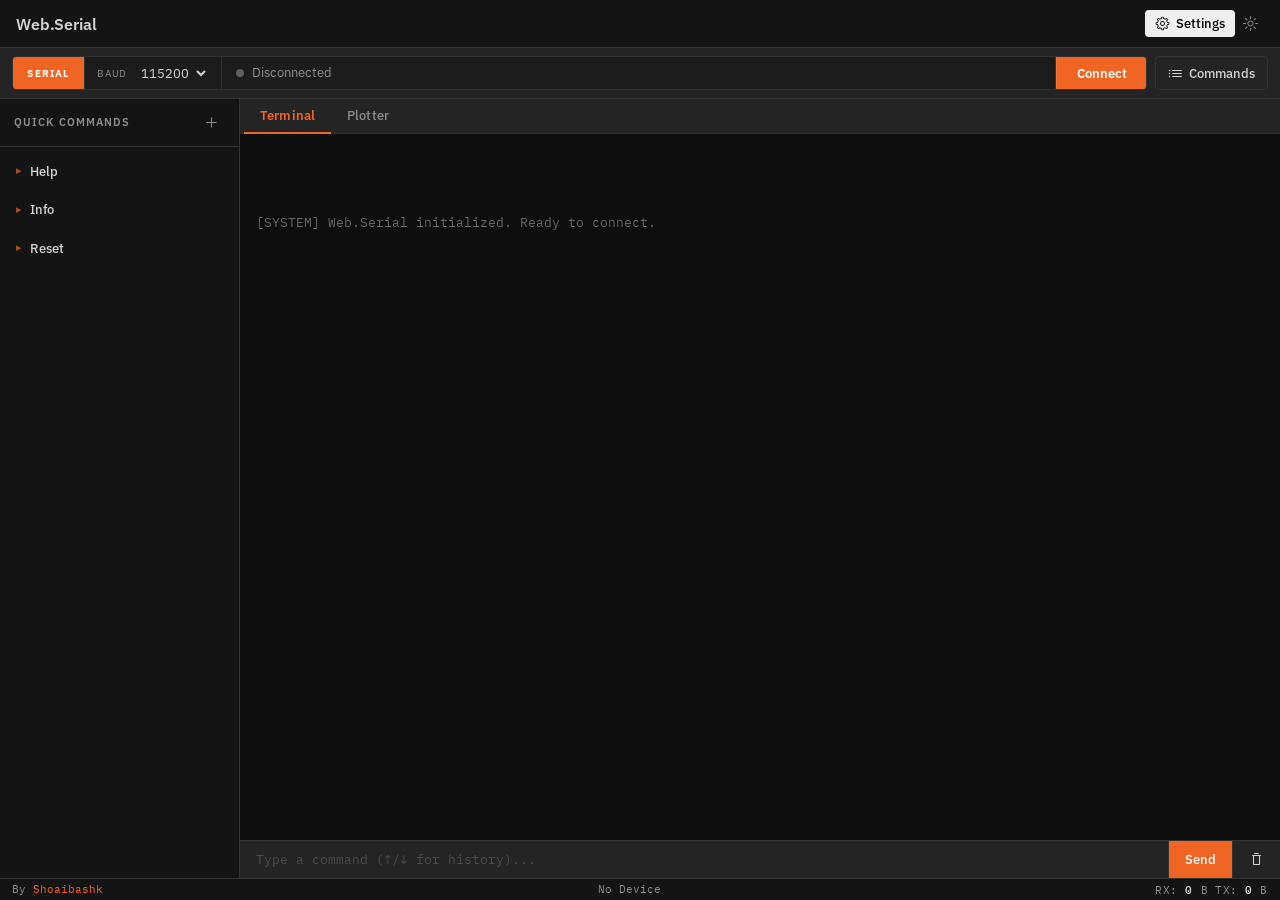
==== commit 09cab82d: "refactor: rename Web Serial Terminal to Web.Serial across documentation and codebase - Updated refer" ====
--- a/index.html
+++ b/index.html
@@ -3,20 +3,22 @@
   <head>
     <meta charset="UTF-8" />
     <meta name="viewport" content="width=device-width, initial-scale=1.0" />
-    <title>Web Serial Terminal</title>
+    <title>Web.Serial & Plotter - Free Browser Tool</title>
     <link
       href="https://fonts.googleapis.com/css2?family=IBM+Plex+Sans:wght@400;500;600&family=IBM+Plex+Mono:wght@400;500&display=swap"
       rel="stylesheet"
     />
     <link rel="stylesheet" href="styles/themes.css" />
     <link rel="stylesheet" href="styles/main.css" />
+
+    <link rel="canonical" href="https://shoaibashk.github.io/web.serial/" />
 
     <!-- PWA Manifest and Meta Tags -->
     <link rel="manifest" href="manifest.json" />
     <meta name="theme-color" content="#1a1a1a" />
     <meta
       name="description"
-      content="A modern, browser-based terminal interface for serial communication using the Web Serial API"
+      content="Free browser-based Web.Serial and Serial Plotter. Connect to Arduino, ESP32, or any serial device directly from Chrome or Edge — no install, no drivers required."
     />
     <meta name="mobile-web-app-capable" content="yes" />
     <meta name="apple-mobile-web-app-capable" content="yes" />
--- a/styles/themes.css
+++ b/styles/themes.css
@@ -1,5 +1,5 @@
 /* =====================================================
-   Web Serial Terminal — Design Tokens
+   Web.Serial — Design Tokens
    Postman-inspired color system
    :root      = Light theme (default CSS base)
    [data-theme="dark"] = Dark theme (app default via HTML attr)
--- a/styles/main.css
+++ b/styles/main.css
@@ -1,5 +1,5 @@
 /* =====================================================
-   Web Serial Terminal — Main Styles
+   Web.Serial — Main Styles
    Postman-inspired developer tool aesthetic
    Font: IBM Plex Sans (UI) + IBM Plex Mono (terminal)
    ===================================================== */
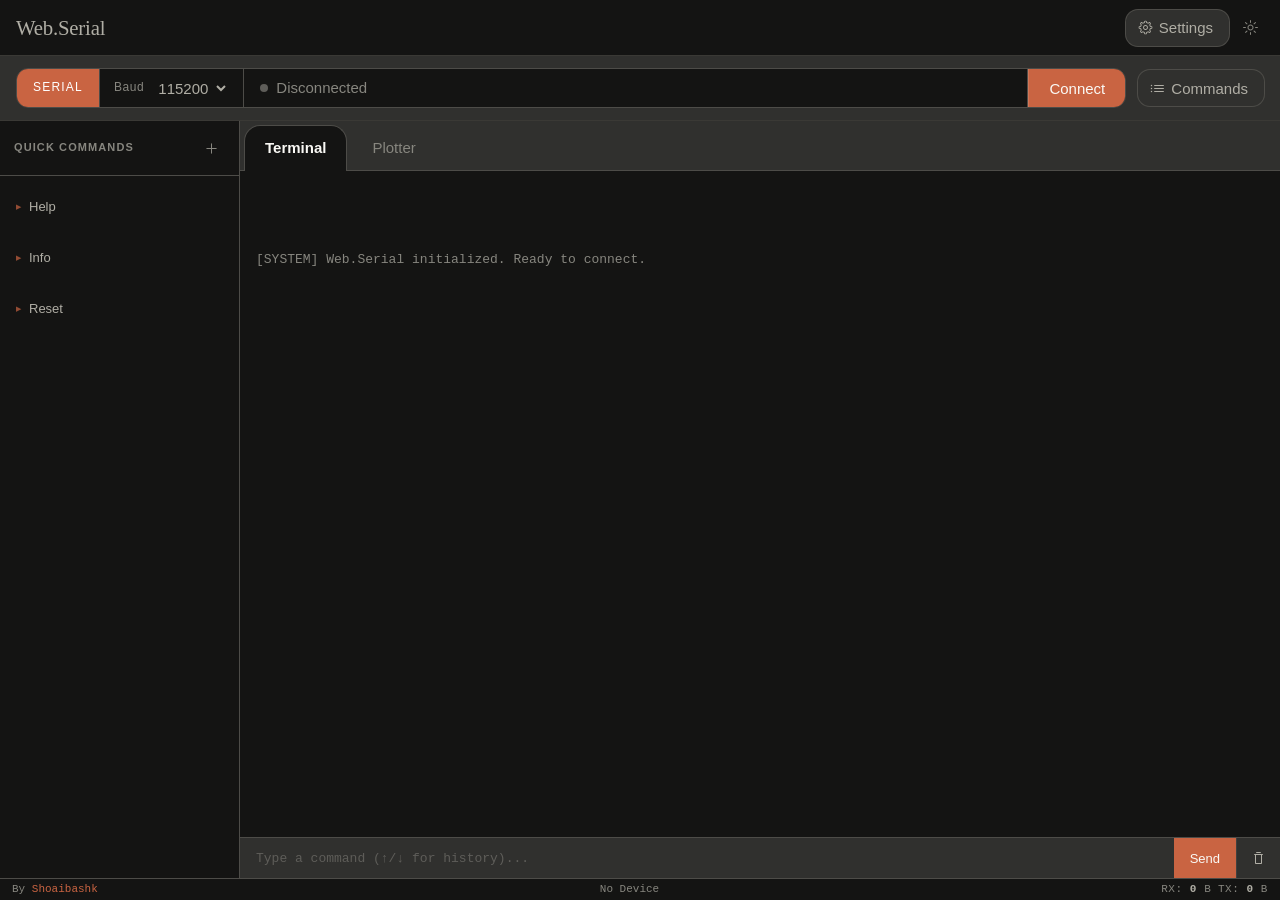
==== commit 41a8d935: "Refactor styles and update themes for improved UI consistency - Removed Google Fonts link and update" ====
--- a/index.html
+++ b/index.html
@@ -4,10 +4,6 @@
     <meta charset="UTF-8" />
     <meta name="viewport" content="width=device-width, initial-scale=1.0" />
     <title>Web.Serial & Plotter - Free Browser Tool</title>
-    <link
-      href="https://fonts.googleapis.com/css2?family=IBM+Plex+Sans:wght@400;500;600&family=IBM+Plex+Mono:wght@400;500&display=swap"
-      rel="stylesheet"
-    />
     <link rel="stylesheet" href="styles/themes.css" />
     <link rel="stylesheet" href="styles/main.css" />
 
@@ -80,7 +76,7 @@
           <button
             id="btn-settings-toggle"
             title="Toggle Settings"
-            class="header-text-button"
+            class="secondary"
           >
             <svg
               width="15"
@@ -165,7 +161,7 @@
         <div class="navbar-secondary">
           <button
             id="btn-commands-toggle"
-            class="secondary header-text-button"
+            class="secondary"
             title="Toggle Quick Commands"
           >
             <svg
@@ -339,7 +335,7 @@
 
         <!-- Right Settings Panel -->
         <aside id="panel-settings" class="side-panel hidden">
-          <div class="panel-header">
+          <div class="secondary panel-header">
             <h3>Settings</h3>
             <button id="btn-close-settings" class="icon-button">X</button>
           </div>
--- a/styles/themes.css
+++ b/styles/themes.css
@@ -8,116 +8,186 @@
 /* === LIGHT THEME (CSS base) === */
 :root {
     /* Backgrounds */
-    --bg-base: #f5f5f5;
-    --bg-surface: #ffffff;
-    --bg-panel: #f0f0f0;
-    --bg-elevated: #ebebeb;
+    --bg-base: #f5f4ed;
+    /* Parchment */
+    --bg-surface: #faf9f5;
+    /* Ivory */
+    --bg-panel: #f5f4ed;
+    /* Parchment */
+    --bg-elevated: #ffffff;
+    /* Pure White */
     --bg-input: #ffffff;
-    --bg-sidebar: #fafafa;
-    --border-color: #e0e0e0;
-    --border-subtle: #efefef;
+    /* Pure White */
+    --bg-sidebar: #f5f4ed;
+    /* Parchment */
+    --border-color: #e8e6dc;
+    /* Border Warm */
+    --border-subtle: #f0eee6;
+    /* Border Cream */
 
     /* Text */
-    --text-main: #191919;
-    --text-muted: #6e6e6e;
-    --text-placeholder: #a0a0a0;
-
-    /* Accent — Postman Orange */
-    --accent-primary: #f06524;
-    --accent-primary-hover: #e05510;
-    --accent-primary-dim: rgba(240, 101, 36, 0.08);
+    --text-main: #141413;
+    /* Near Black */
+    --text-muted: #5e5d59;
+    /* Olive Gray */
+    --text-placeholder: #87867f;
+    /* Stone Gray */
+
+    /* Accent — Terracotta Brand */
+    --accent-primary: #c96442;
+    --accent-primary-hover: #d97757;
+    /* Coral Accent */
+    --accent-primary-dim: rgba(201, 100, 66, 0.08);
 
     /* Danger */
-    --accent-danger: #ee3442;
-    --accent-danger-hover: #c62333;
+    --accent-danger: #b53333;
+    /* Error Crimson */
+    --accent-danger-hover: #9c2b2b;
+
+    /* Focus */
+    --accent-focus: #3898ec;
+    /* Focus Blue */
+
+    /* Shadows / Rings */
+    --ring-subtle: #d1cfc5;
+    /* Secondary ring for interactive — mapping correctly */
+    --ring-warm: #d1cfc5;
+    --ring-deep: #c2c0b6;
 
     /* Status */
     --status-online: #1a7f37;
-    --status-offline: #9e9e9e;
-    --status-error: #ee3442;
+    --status-offline: #87867f;
+    /* Stone Gray */
+    --status-error: #b53333;
+    /* Error Crimson */
 
     /* Run/Live (plotter) */
     --accent-run: #1a7f37;
     --accent-run-hover: #156d2f;
 
     /* Terminal — stays dark in both themes */
-    --term-bg: #111111;
-    --term-text: #d4d4d4;
-    --term-prompt: #f06524;
-    --term-sys: #6e6e6e;
-    --term-err: #f85149;
+    --term-bg: #141413;
+    /* Near Black */
+    --term-text: #b0aea5;
+    /* Warm Silver */
+    --term-prompt: #c96442;
+    /* Terracotta */
+    --term-sys: #87867f;
+    /* Stone Gray */
+    --term-err: #b53333;
+    /* Error Crimson */
 
     /* Plotter (light) */
-    --plotter-bg: #f8f8f8;
-    --plotter-grid: rgba(0, 0, 0, 0.07);
-    --plotter-axis: rgba(0, 0, 0, 0.2);
-    --plotter-label: #6e6e6e;
-    --plotter-crosshair: rgba(0, 0, 0, 0.2);
-    --plotter-tooltip-bg: rgba(255, 255, 255, 0.96);
-    --plotter-tooltip-border: rgba(0, 0, 0, 0.12);
-    --plotter-tooltip-text: #191919;
-    --plotter-dot-stroke: rgba(250, 250, 250, 0.95);
-    --plotter-toolbar-bg: #f0f0f0;
-    --plotter-toolbar-text: #191919;
-    --plotter-toolbar-item-text: #6e6e6e;
-    --plotter-toolbar-border: rgba(0, 0, 0, 0.08);
-    --plotter-canvas-wrap-bg: #f0f0f0;
+    --plotter-bg: #faf9f5;
+    /* Ivory */
+    --plotter-grid: rgba(20, 20, 19, 0.05);
+    /* slightly warm black */
+    --plotter-axis: rgba(20, 20, 19, 0.15);
+    --plotter-label: #5e5d59;
+    /* Olive Gray */
+    --plotter-crosshair: rgba(20, 20, 19, 0.2);
+    --plotter-tooltip-bg: rgba(250, 249, 245, 0.96);
+    /* Ivory */
+    --plotter-tooltip-border: #e8e6dc;
+    /* Border Warm */
+    --plotter-tooltip-text: #141413;
+    /* Near Black */
+    --plotter-dot-stroke: #faf9f5;
+    /* Ivory */
+    --plotter-toolbar-bg: #f5f4ed;
+    /* Parchment */
+    --plotter-toolbar-text: #141413;
+    /* Near Black */
+    --plotter-toolbar-item-text: #5e5d59;
+    /* Olive Gray */
+    --plotter-toolbar-border: #e8e6dc;
+    /* Border Warm */
+    --plotter-canvas-wrap-bg: #f5f4ed;
+    /* Parchment */
 }
 
 /* === DARK THEME (App default — applied via data-theme="dark" on <html>) === */
 [data-theme="dark"] {
     /* Backgrounds */
-    --bg-base: #1c1c1c;
-    --bg-surface: #242424;
-    --bg-panel: #2a2a2a;
-    --bg-elevated: #2f2f2f;
-    --bg-input: #1c1c1c;
-    --bg-sidebar: #141414;
-    --border-color: #333333;
-    --border-subtle: #2a2a2a;
+    --bg-base: #141413;
+    /* Near Black */
+    --bg-surface: #30302e;
+    /* Dark Surface */
+    --bg-panel: #141413;
+    --bg-elevated: #30302e;
+    --bg-input: #141413;
+    /* Near Black */
+    --bg-sidebar: #141413;
+    --border-color: #4d4c48;
+    /* Visible against dark surfaces */
+    --border-subtle: #3a3935;
+    /* Subtle separator */
 
     /* Text */
-    --text-main: #d4d4d4;
-    --text-muted: #8e8e8e;
-    --text-placeholder: #4d4d4d;
+    --text-main: #b0aea5;
+    /* Warm Silver */
+    --text-heading: #faf9f5;
+    /* Ivory for headings */
+    --text-muted: #87867f;
+    /* Stone Gray */
+    --text-placeholder: #5e5d59;
+    /* Olive Gray */
 
     /* Accent dim shift for dark */
-    --accent-primary-dim: rgba(240, 101, 36, 0.12);
+    --accent-primary-dim: rgba(201, 100, 66, 0.12);
 
     /* Danger */
-    --accent-danger: #f85149;
-    --accent-danger-hover: #da3633;
+    --accent-danger: #b53333;
+    --accent-danger-hover: #d97757;
+    /* Coral */
+
+    /* Shadows / Rings */
+    --ring-warm: #4d4c48;
+    --ring-subtle: #4d4c48;
+    --ring-deep: #141413;
 
     /* Status */
     --status-online: #3fb950;
-    --status-offline: #5e5e5e;
-    --status-error: #f85149;
+    --status-offline: #5e5d59;
+    /* Olive Gray */
+    --status-error: #b53333;
+    /* Error Crimson */
 
     /* Run/Live */
     --accent-run: #3fb950;
     --accent-run-hover: #2ea043;
 
     /* Terminal */
-    --term-bg: #0d0d0d;
-    --term-text: #d4d4d4;
-    --term-sys: #666666;
-    --term-err: #f85149;
+    --term-bg: #141413;
+    /* Near Black */
+    --term-text: #b0aea5;
+    /* Warm Silver */
+    --term-sys: #87867f;
+    /* Stone Gray */
+    --term-err: #b53333;
+    /* Error Crimson */
 
     /* Plotter (dark) */
-    --plotter-bg: #141414;
-    --plotter-grid: rgba(255, 255, 255, 0.07);
-    --plotter-axis: rgba(255, 255, 255, 0.2);
-    --plotter-label: #8e8e8e;
-    --plotter-crosshair: rgba(255, 255, 255, 0.25);
-    --plotter-tooltip-bg: rgba(20, 20, 20, 0.96);
-    --plotter-tooltip-border: rgba(255, 255, 255, 0.12);
-    --plotter-tooltip-text: #d4d4d4;
-    --plotter-dot-stroke: rgba(20, 20, 20, 0.95);
-    --plotter-toolbar-bg: #1e1e1e;
-    --plotter-toolbar-text: #d4d4d4;
-    --plotter-toolbar-item-text: #a0a0a0;
-    --plotter-toolbar-border: rgba(255, 255, 255, 0.08);
-    --plotter-canvas-wrap-bg: #141414;
+    --plotter-bg: #141413;
+    /* Near Black */
+    --plotter-grid: rgba(250, 249, 245, 0.05);
+    /* Ivory faint */
+    --plotter-axis: rgba(250, 249, 245, 0.15);
+    --plotter-label: #87867f;
+    /* Stone Gray */
+    --plotter-crosshair: rgba(250, 249, 245, 0.25);
+    --plotter-tooltip-bg: rgba(20, 20, 19, 0.96);
+    --plotter-tooltip-border: #30302e;
+    --plotter-tooltip-text: #b0aea5;
+    --plotter-dot-stroke: #141413;
+    --plotter-toolbar-bg: #141413;
+    /* Dark Surface */
+    --plotter-toolbar-text: #b0aea5;
+    /* Warm Silver */
+    --plotter-toolbar-item-text: #87867f;
+    /* Stone Gray */
+    --plotter-toolbar-border: #30302e;
+    --plotter-canvas-wrap-bg: #141413;
 }
 
 /* === ANSI Terminal Colors (both themes) === */
--- a/styles/main.css
+++ b/styles/main.css
@@ -13,23 +13,24 @@
 }
 
 :root {
-    --font-ui: 'IBM Plex Sans', 'Segoe UI', system-ui, sans-serif;
-    --font-mono: 'IBM Plex Mono', 'Consolas', 'Courier New', monospace;
-    --radius-sm: 3px;
-    --radius-md: 4px;
-    --radius-lg: 6px;
+    --font-ui: 'Anthropic Sans', -apple-system, BlinkMacSystemFont, 'Segoe UI', Roboto, Oxygen-Sans, Ubuntu, Cantarell, 'Helvetica Neue', sans-serif;
+    --font-serif: 'Anthropic Serif', Georgia, 'Times New Roman', Times, serif;
+    --font-mono: 'Anthropic Mono', Consolas, 'Courier New', monospace;
+    --radius-sm: 4px;
+    --radius-md: 8px;
+    --radius-lg: 12px;
     --transition: 150ms ease;
 }
 
 body {
     font-family: var(--font-ui);
     font-weight: 400;
-    font-size: 13px;
+    font-size: 15px;
     background-color: var(--bg-base);
     color: var(--text-main);
     height: 100vh;
     overflow: hidden;
-    line-height: 1.5;
+    line-height: 1.6;
 }
 
 .hidden {
@@ -61,9 +62,9 @@
     justify-content: space-between;
     align-items: center;
     background-color: var(--bg-sidebar);
-    border-bottom: 1px solid var(--border-color);
+    border-bottom: 1px solid var(--border-subtle);
     padding: 0 1rem;
-    height: 48px;
+    height: 56px;
     flex-shrink: 0;
     gap: 0.5rem;
 }
@@ -76,9 +77,9 @@
 }
 
 .brand h1 {
-    font-family: var(--font-ui);
-    font-weight: 600;
-    font-size: 1rem;
+    font-family: var(--font-serif);
+    font-weight: 500;
+    font-size: 1.3rem;
     letter-spacing: -0.01em;
     margin: 0;
     white-space: nowrap;
@@ -113,7 +114,7 @@
 .header-actions {
     display: flex;
     align-items: center;
-    gap: 0.125rem;
+    gap: 0.5rem;
     flex-shrink: 0;
 }
 
@@ -123,9 +124,13 @@
 button {
     font-family: var(--font-ui);
     font-weight: 500;
-    font-size: 13px;
-    padding: 0.4rem 0.875rem;
+    font-size: 15px;
+    padding: 0 12px 0 8px;
+    /* Asymmetric icon-first layout per DESIGN.md */
+    min-height: 34px;
+    /* Ensure tap target size */
     border-radius: var(--radius-md);
+    /* 8px comfortably rounded */
     border: none;
     cursor: pointer;
     display: inline-flex;
@@ -133,38 +138,65 @@
     justify-content: center;
     gap: 0.375rem;
     transition: background-color var(--transition), color var(--transition),
-        border-color var(--transition), opacity var(--transition);
+        box-shadow var(--transition), opacity var(--transition);
     white-space: nowrap;
     line-height: 1;
+    background-color: var(--border-color);
+    /* Warm Sand (#e8e6dc) */
+    color: var(--text-main);
+    /* #4d4c48 */
+    box-shadow: 0 0 0 0 var(--border-color), 0 0 0 1px var(--ring-warm);
+    /* Ring-based shadow */
+}
+
+button:hover {
+    box-shadow: 0 0 0 0 var(--border-color), 0 0 0 1px var(--ring-deep);
 }
 
 button.primary {
     background-color: var(--accent-primary);
-    color: #ffffff;
+    color: #faf9f5;
+    border-radius: var(--radius-lg);
+    /* 12px generously rounded */
+    padding: 8px 16px 8px 12px;
+    box-shadow: 0 0 0 0 var(--accent-primary), 0 0 0 1px var(--accent-primary);
+    min-height: 36px;
 }
 
 button.primary:hover {
     background-color: var(--accent-primary-hover);
+    box-shadow: 0 0 0 0 var(--accent-primary-hover), 0 0 0 1px var(--accent-primary-hover);
 }
 
 button.danger {
     background-color: var(--accent-danger);
     color: #ffffff;
+    border-radius: var(--radius-lg);
+    padding: 8px 16px 8px 12px;
+    box-shadow: 0 0 0 0 var(--accent-danger), 0 0 0 1px var(--accent-danger);
+    min-height: 36px;
 }
 
 button.danger:hover {
     background-color: var(--accent-danger-hover);
+    box-shadow: 0 0 0 0 var(--accent-danger-hover), 0 0 0 1px var(--accent-danger-hover);
 }
 
 button.secondary {
-    background-color: transparent;
-    color: var(--text-main);
-    border: 1px solid var(--border-color);
+    background-color: var(--bg-elevated);
+    /* Pure White on light */
+    color: var(--text-main);
+    border-radius: var(--radius-lg);
+    /* 12px for white surface buttons */
+    padding: 8px 16px 8px 12px;
+    box-shadow: 0 0 0 0 var(--bg-elevated), 0 0 0 1px var(--ring-subtle);
+    min-height: 36px;
 }
 
 button.secondary:hover {
-    background-color: var(--bg-elevated);
-    border-color: var(--text-muted);
+    background-color: var(--border-color);
+    /* Shifts to secondary background color */
+    box-shadow: 0 0 0 0 var(--border-color), 0 0 0 1px var(--ring-warm);
 }
 
 button:disabled,
@@ -175,9 +207,14 @@
     pointer-events: none;
 }
 
+.icon-button,
+.header-text-button {
+    background-color: transparent !important;
+    border: none;
+    box-shadow: none !important;
+}
+
 .icon-button {
-    background: transparent;
-    border: none;
     color: var(--text-muted);
     padding: 0.375rem;
     border-radius: var(--radius-md);
@@ -185,14 +222,15 @@
     line-height: 1;
 }
 
-.icon-button:hover {
-    color: var(--text-main);
-    background-color: var(--bg-elevated);
+.icon-button:hover,
+.header-text-button:hover {
+    color: var(--text-main);
+    background-color: var(--bg-panel) !important;
 }
 
 .theme-toggle:hover {
     color: var(--accent-primary);
-    background-color: var(--accent-primary-dim);
+    background-color: var(--accent-primary-dim) !important;
 }
 
 .header-text-button {
@@ -200,8 +238,9 @@
     align-items: center;
     gap: 0.375rem;
     padding: 0.375rem 0.625rem;
-    font-size: 0.8125rem;
+    font-size: 0.9375rem;
     border-radius: var(--radius-md);
+    color: var(--text-main);
 }
 
 @media (max-width: 768px) {
@@ -216,20 +255,20 @@
 input,
 select {
     font-family: var(--font-ui);
-    font-size: 13px;
+    font-size: 15px;
     background-color: var(--bg-input);
     color: var(--text-main);
     border: 1px solid var(--border-color);
     border-radius: var(--radius-md);
-    padding: 0.375rem 0.5rem;
+    padding: 0.4rem 0.6rem;
     transition: border-color var(--transition), box-shadow var(--transition);
     outline: none;
 }
 
 input:focus,
 select:focus {
-    border-color: var(--accent-primary);
-    box-shadow: 0 0 0 2px var(--accent-primary-dim);
+    border-color: var(--accent-focus);
+    box-shadow: 0 0 0 2px rgba(56, 152, 236, 0.2);
 }
 
 input::placeholder {
@@ -243,9 +282,9 @@
     display: flex;
     align-items: center;
     background-color: var(--bg-surface);
-    border-bottom: 1px solid var(--border-color);
-    padding: 0.5rem 0.75rem;
-    gap: 0.5rem;
+    border-bottom: 1px solid var(--border-subtle);
+    padding: 0.75rem 1rem;
+    gap: 0.75rem;
     flex-shrink: 0;
 }
 
@@ -255,27 +294,27 @@
     display: flex;
     align-items: stretch;
     border: 1px solid var(--border-color);
-    border-radius: var(--radius-md);
+    border-radius: var(--radius-lg);
     overflow: hidden;
     background-color: var(--bg-input);
     min-width: 0;
     transition: border-color var(--transition), box-shadow var(--transition);
-    min-height: 34px;
+    min-height: 40px;
 }
 
 .request-url-bar:focus-within {
-    border-color: var(--accent-primary);
-    box-shadow: 0 0 0 2px var(--accent-primary-dim);
+    border-color: var(--accent-focus);
+    box-shadow: 0 0 0 2px rgba(56, 152, 236, 0.2);
 }
 
 /* SERIAL method badge — analogue of GET/POST method selector */
 .method-badge {
     background-color: var(--accent-primary);
     color: #ffffff;
-    font-weight: 700;
-    font-size: 0.625rem;
-    letter-spacing: 0.12em;
-    padding: 0 0.9rem;
+    font-weight: 500;
+    font-size: 0.75rem;
+    letter-spacing: 0.1em;
+    padding: 0 1rem;
     white-space: nowrap;
     flex-shrink: 0;
     font-family: var(--font-ui);
@@ -289,17 +328,16 @@
     display: flex;
     align-items: center;
     gap: 0.375rem;
-    padding: 0 0.75rem;
+    padding: 0 0.875rem;
     border-left: 1px solid var(--border-color);
     flex-shrink: 0;
     background-color: transparent;
 }
 
 .baud-label {
-    font-size: 0.625rem;
+    font-size: 0.75rem;
     color: var(--text-muted);
-    text-transform: uppercase;
-    letter-spacing: 0.08em;
+    letter-spacing: 0.05em;
     white-space: nowrap;
     user-select: none;
 }
@@ -309,7 +347,7 @@
     border-radius: 0;
     background: var(--bg-input);
     padding: 0.375rem 0.25rem;
-    font-size: 0.8125rem;
+    font-size: 0.9375rem;
     color: var(--text-main);
     cursor: pointer;
     box-shadow: none;
@@ -331,8 +369,8 @@
     align-items: center;
     gap: 0.5rem;
     flex: 1;
-    padding: 0 0.875rem;
-    font-size: 0.8125rem;
+    padding: 0 1rem;
+    font-size: 0.9375rem;
     color: var(--text-muted);
     border-left: 1px solid var(--border-color);
     min-width: 0;
@@ -351,9 +389,14 @@
 .request-actions button {
     border-radius: 0;
     border: none;
-    padding: 0 1rem;
-    font-size: 0.8125rem;
-    font-weight: 600;
+    padding: 0 1.25rem;
+    font-size: 0.9375rem;
+    font-weight: 500;
+    box-shadow: none;
+}
+
+.request-actions button:hover {
+    box-shadow: none;
 }
 
 .request-actions button.danger+button.primary,
@@ -467,7 +510,7 @@
 
 #panel-settings {
     border-left: 1px solid var(--border-color);
-    background-color: var(--bg-surface);
+    background-color: var(--bg-sidebar);
 }
 
 @media (max-width: 768px) {
@@ -663,32 +706,34 @@
     background-color: var(--bg-surface);
     border-bottom: 1px solid var(--border-color);
     flex-shrink: 0;
-    padding: 0 0.25rem;
-    gap: 0;
-}
-
-.view-tab {
-    border: none;
-    border-bottom: 2px solid transparent;
-    border-radius: 0;
-    background: transparent;
+    padding: 0.25rem 0.25rem 0;
+    gap: 0.25rem;
+}
+
+button.view-tab {
+    min-height: 0;
+    padding: 0.875rem 1.25rem 1rem;
+    border: 1px solid transparent;
+    border-bottom: none;
+    border-radius: 16px 16px 0 0;
+    background-color: transparent;
     color: var(--text-muted);
-    padding: 0.625rem 1rem;
-    font-size: 0.8125rem;
-    font-weight: 500;
-    letter-spacing: 0.01em;
+    box-shadow: none;
     margin-bottom: -1px;
-    transition: color var(--transition), border-color var(--transition);
-}
-
-.view-tab:hover {
-    color: var(--text-main);
-    background: transparent;
-}
-
-.view-tab.active {
-    border-bottom-color: var(--accent-primary);
-    color: var(--accent-primary);
+    transition: color var(--transition), background-color var(--transition), border-color var(--transition), box-shadow var(--transition);
+}
+
+button.view-tab:hover {
+    color: var(--text-heading);
+    background-color: rgba(232, 230, 220, 0.14);
+    box-shadow: none;
+}
+
+button.view-tab.active {
+    color: var(--text-heading);
+    background-color: var(--bg-panel);
+    border-color: var(--border-color);
+    /* box-shadow: inset 0 -3px 0 var(--accent-primary); */
     font-weight: 600;
 }
 
@@ -844,17 +889,21 @@
     border-top: 1px solid var(--border-color);
     gap: 0;
     flex-shrink: 0;
+    min-height: 40px;
+    overflow: hidden;
 }
 
 .input-area input {
     flex: 1;
-    padding: 0.625rem 1rem;
+    padding: 0 1rem;
     background-color: transparent;
     color: var(--text-main);
     border: none;
     border-radius: 0;
     font-family: var(--font-mono);
     font-size: 0.8125rem;
+    min-height: 40px;
+    box-sizing: border-box;
 }
 
 .input-area input:focus {
@@ -867,9 +916,24 @@
 .input-area button {
     border-radius: 0;
     border: none;
-    border-left: 1px solid var(--border-color);
-    padding: 0.5rem 1rem;
+    padding: 0 1rem;
     font-size: 0.8125rem;
+    min-height: 40px;
+    box-sizing: border-box;
+    box-shadow: none;
+    flex-shrink: 0;
+}
+
+.input-area #btn-send {
+    border-top-right-radius: 0;
+    border-bottom-right-radius: 0;
+}
+
+.input-area #btn-clear {
+    border-top-left-radius: 0;
+    border-bottom-left-radius: 0;
+    border-left: 1px solid rgba(255, 255, 255, 0.08);
+    padding-inline: 0.875rem;
 }
 
 /* ==========================================
